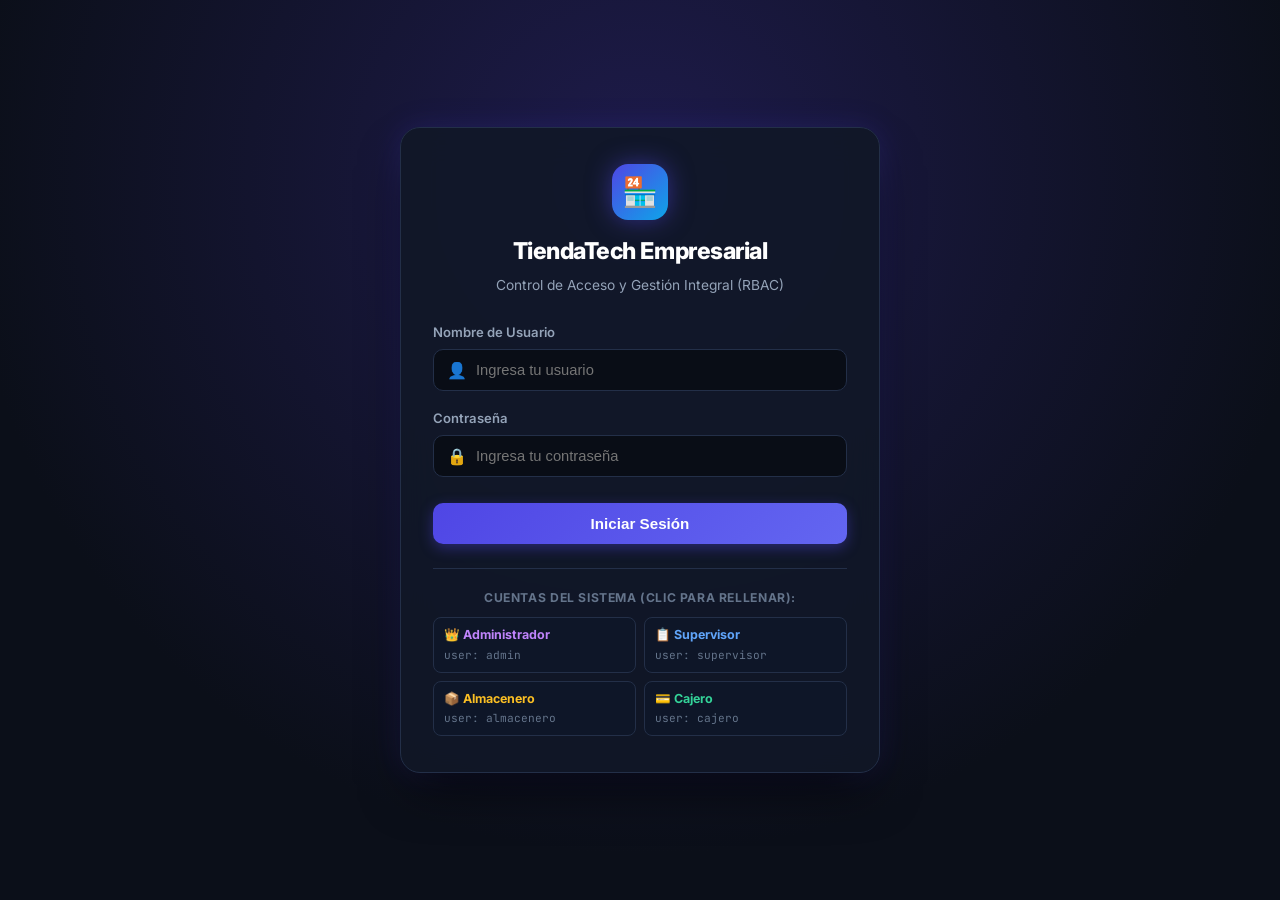
==== backend/src/main/resources/static/index.html @ 0e6b814b "feat: Sistema Empresarial de Gestion de Inventario, Ventas y Compras con RBAC, Spring Boot 3, JPA En" ====
<!DOCTYPE html>
<html lang="es">
<head>
  <meta charset="UTF-8">
  <meta name="viewport" content="width=device-width, initial-scale=1.0">
  <title>Sistema Empresarial de Inventario, Ventas y Compras</title>
  <link rel="preconnect" href="https://fonts.googleapis.com">
  <link rel="preconnect" href="https://fonts.gstatic.com" crossorigin>
  <link href="https://fonts.googleapis.com/css2?family=Inter:wght@300;400;500;600;700;800&family=JetBrains+Mono:wght@400;600;700&display=swap" rel="stylesheet">
  <style>
    :root {
      --primary: #4f46e5;
      --primary-hover: #4338ca;
      --primary-glow: rgba(79, 70, 229, 0.4);
      --secondary: #0ea5e9;
      --bg: #0b0f19;
      --surface: #111827;
      --surface-card: #151d30;
      --surface-light: #1f293d;
      --border: #232f48;
      --border-focus: #6366f1;
      --text: #f9fafb;
      --text-muted: #94a3b8;
      --text-dim: #64748b;
      --danger: #ef4444;
      --danger-bg: rgba(239, 68, 68, 0.15);
      --danger-border: rgba(239, 68, 68, 0.4);
      --success: #10b981;
      --success-bg: rgba(16, 185, 129, 0.15);
      --success-border: rgba(16, 185, 129, 0.4);
      --warning: #f59e0b;
      --warning-bg: rgba(245, 158, 11, 0.15);
      --warning-border: rgba(245, 158, 11, 0.4);
      --info: #3b82f6;
      --info-bg: rgba(59, 130, 246, 0.15);
      --role-admin: #a855f7;
      --role-supervisor: #3b82f6;
      --role-almacenero: #f59e0b;
      --role-cajero: #10b981;
    }

    * { box-sizing: border-box; margin: 0; padding: 0; }

    body {
      font-family: 'Inter', system-ui, -apple-system, sans-serif;
      background-color: var(--bg);
      color: var(--text);
      line-height: 1.5;
      min-height: 100vh;
      display: flex;
      flex-direction: column;
    }

    /* ============================================================== */
    /* PANTALLA 1: LOGIN DEDICADO                                     */
    /* ============================================================== */
    #pantalla-login {
      min-height: 100vh;
      display: flex;
      align-items: center;
      justify-content: center;
      padding: 24px;
      background: radial-gradient(circle at 50% 20%, #1e1b4b 0%, #0b0f19 70%);
      position: relative;
      overflow: hidden;
    }

    .login-container {
      width: 100%;
      max-width: 480px;
      background: rgba(17, 24, 39, 0.9);
      backdrop-filter: blur(16px);
      border: 1px solid var(--border);
      border-radius: 20px;
      padding: 36px 32px;
      box-shadow: 0 25px 50px -12px rgba(0, 0, 0, 0.7), 0 0 30px rgba(79, 70, 229, 0.2);
      animation: loginFadeIn 0.3s ease-out;
      z-index: 10;
    }

    @keyframes loginFadeIn {
      from { opacity: 0; transform: translateY(15px); }
      to { opacity: 1; transform: translateY(0); }
    }

    .login-brand {
      text-align: center;
      margin-bottom: 28px;
    }

    .login-logo-icon {
      width: 56px;
      height: 56px;
      margin: 0 auto 14px;
      background: linear-gradient(135deg, #4f46e5, #0ea5e9);
      border-radius: 16px;
      display: flex;
      align-items: center;
      justify-content: center;
      font-size: 1.8rem;
      box-shadow: 0 0 24px rgba(79, 70, 229, 0.5);
    }

    .login-title {
      font-size: 1.45rem;
      font-weight: 800;
      color: #fff;
      letter-spacing: -0.02em;
    }

    .login-subtitle {
      font-size: 0.86rem;
      color: var(--text-muted);
      margin-top: 6px;
    }

    .login-input-group {
      margin-bottom: 18px;
    }

    .login-input-group label {
      display: block;
      font-size: 0.82rem;
      font-weight: 600;
      color: var(--text-muted);
      margin-bottom: 6px;
    }

    .login-input-wrap {
      position: relative;
      display: flex;
      align-items: center;
    }

    .login-input-icon {
      position: absolute;
      left: 14px;
      font-size: 1rem;
      color: var(--text-dim);
    }

    .login-input {
      width: 100%;
      background: #090d16;
      border: 1px solid var(--border);
      border-radius: 10px;
      padding: 12px 14px 12px 42px;
      color: #fff;
      font-size: 0.92rem;
      outline: none;
      transition: all 0.2s;
    }

    .login-input:focus {
      border-color: var(--border-focus);
      box-shadow: 0 0 12px rgba(99, 102, 241, 0.3);
    }

    .btn-login-submit {
      width: 100%;
      background: linear-gradient(135deg, #4f46e5, #6366f1);
      color: #fff;
      border: none;
      padding: 12px;
      border-radius: 10px;
      font-size: 0.95rem;
      font-weight: 700;
      cursor: pointer;
      margin-top: 8px;
      transition: all 0.2s;
      box-shadow: 0 4px 14px rgba(79, 70, 229, 0.4);
    }

    .btn-login-submit:hover {
      background: linear-gradient(135deg, #4338ca, #4f46e5);
      transform: translateY(-1px);
      box-shadow: 0 6px 20px rgba(79, 70, 229, 0.5);
    }

    /* Quick Credential Filler Chips */
    .quick-creds-card {
      margin-top: 24px;
      padding-top: 20px;
      border-top: 1px solid var(--border);
    }

    .quick-creds-title {
      font-size: 0.76rem;
      font-weight: 700;
      color: var(--text-dim);
      text-transform: uppercase;
      letter-spacing: 0.05em;
      margin-bottom: 10px;
      text-align: center;
    }

    .quick-chips-grid {
      display: grid;
      grid-template-columns: 1fr 1fr;
      gap: 8px;
    }

    .cred-chip {
      background: rgba(15, 23, 42, 0.7);
      border: 1px solid var(--border);
      border-radius: 8px;
      padding: 8px 10px;
      cursor: pointer;
      transition: all 0.15s;
      text-align: left;
    }

    .cred-chip:hover {
      background: var(--surface-light);
      border-color: var(--border-focus);
      transform: translateY(-1px);
    }

    .cred-chip-role {
      font-size: 0.78rem;
      font-weight: 700;
      display: flex;
      align-items: center;
      gap: 6px;
    }

    .cred-chip-user {
      font-size: 0.7rem;
      color: var(--text-dim);
      margin-top: 2px;
      font-family: 'JetBrains Mono', monospace;
    }

    .login-error-alert {
      background: var(--danger-bg);
      border: 1px solid var(--danger-border);
      color: #fca5a5;
      padding: 10px 14px;
      border-radius: 8px;
      font-size: 0.85rem;
      margin-bottom: 16px;
      display: none;
      align-items: center;
      gap: 8px;
    }

    /* ============================================================== */
    /* PANTALLA 2: DASHBOARD DEL SISTEMA (AUTENTICADO)                */
    /* ============================================================== */
    #pantalla-app {
      display: none;
      flex-direction: column;
      min-height: 100vh;
    }

    /* Navbar Principal */
    .navbar {
      background: rgba(17, 24, 39, 0.9);
      backdrop-filter: blur(12px);
      border-bottom: 1px solid var(--border);
      padding: 0 28px;
      height: 64px;
      display: flex;
      justify-content: space-between;
      align-items: center;
      position: sticky;
      top: 0;
      z-index: 40;
    }

    .brand {
      display: flex;
      align-items: center;
      gap: 12px;
      font-size: 1.15rem;
      font-weight: 800;
      color: #fff;
    }

    .brand-logo {
      width: 36px;
      height: 36px;
      background: linear-gradient(135deg, #4f46e5, #0ea5e9);
      border-radius: 10px;
      display: flex;
      align-items: center;
      justify-content: center;
      font-size: 1.2rem;
      box-shadow: 0 0 16px var(--primary-glow);
    }

    .nav-tabs {
      display: flex;
      gap: 6px;
    }

    .tab-btn {
      background: transparent;
      border: 1px solid transparent;
      color: var(--text-muted);
      padding: 8px 16px;
      border-radius: 8px;
      font-size: 0.88rem;
      font-weight: 600;
      cursor: pointer;
      transition: all 0.2s ease;
      display: flex;
      align-items: center;
      gap: 8px;
    }

    .tab-btn:hover {
      color: var(--text);
      background: var(--surface-light);
    }

    .tab-btn.active {
      color: #fff;
      background: var(--primary);
      border-color: #6366f1;
      box-shadow: 0 0 16px var(--primary-glow);
    }

    /* Perfil de Usuario en Navbar */
    .nav-user-section {
      display: flex;
      align-items: center;
      gap: 16px;
    }

    .user-profile-pill {
      display: flex;
      align-items: center;
      gap: 10px;
      background: var(--surface);
      border: 1px solid var(--border);
      padding: 5px 12px;
      border-radius: 10px;
    }

    .user-avatar-circle {
      width: 30px;
      height: 30px;
      border-radius: 50%;
      background: linear-gradient(135deg, #6366f1, #a855f7);
      color: #fff;
      font-weight: 700;
      font-size: 0.8rem;
      display: flex;
      align-items: center;
      justify-content: center;
    }

    .user-profile-info {
      display: flex;
      flex-direction: column;
    }

    .user-profile-name {
      font-size: 0.82rem;
      font-weight: 700;
      color: #f8fafc;
    }

    .role-badge {
      font-size: 0.68rem;
      font-weight: 800;
      padding: 1px 7px;
      border-radius: 9999px;
      text-transform: uppercase;
      letter-spacing: 0.04em;
      display: inline-block;
      width: fit-content;
    }

    .role-badge.admin { background: rgba(168, 85, 247, 0.2); color: #c084fc; border: 1px solid rgba(168, 85, 247, 0.4); }
    .role-badge.supervisor { background: rgba(59, 130, 246, 0.2); color: #60a5fa; border: 1px solid rgba(59, 130, 246, 0.4); }
    .role-badge.almacenero { background: rgba(245, 158, 11, 0.2); color: #fbbf24; border: 1px solid rgba(245, 158, 11, 0.4); }
    .role-badge.cajero { background: rgba(16, 185, 129, 0.2); color: #34d399; border: 1px solid rgba(16, 185, 129, 0.4); }

    .btn-logout {
      background: rgba(239, 68, 68, 0.1);
      border: 1px solid rgba(239, 68, 68, 0.3);
      color: #f87171;
      padding: 6px 14px;
      border-radius: 8px;
      font-size: 0.82rem;
      font-weight: 600;
      cursor: pointer;
      transition: all 0.2s;
      display: flex;
      align-items: center;
      gap: 6px;
    }

    .btn-logout:hover {
      background: var(--danger);
      color: #fff;
    }

    /* Contenedor Principal */
    .container {
      max-width: 1400px;
      width: 100%;
      margin: 0 auto;
      padding: 24px;
      flex: 1;
    }

    /* Role Welcome Banner */
    .role-banner {
      background: linear-gradient(90deg, #131b2e 0%, #171f38 100%);
      border: 1px solid var(--border);
      border-radius: 12px;
      padding: 12px 20px;
      margin-bottom: 24px;
      display: flex;
      justify-content: space-between;
      align-items: center;
      gap: 16px;
      font-size: 0.88rem;
    }

    /* KPI Cards */
    .kpi-grid {
      display: grid;
      grid-template-columns: repeat(auto-fit, minmax(240px, 1fr));
      gap: 20px;
      margin-bottom: 24px;
    }

    .kpi-card {
      background: var(--surface-card);
      border: 1px solid var(--border);
      border-radius: 14px;
      padding: 20px 24px;
      position: relative;
      overflow: hidden;
      transition: transform 0.2s, box-shadow 0.2s;
    }
    .kpi-card:hover {
      transform: translateY(-2px);
      box-shadow: 0 8px 24px rgba(0, 0, 0, 0.3);
    }

    .kpi-card::before {
      content: '';
      position: absolute;
      top: 0;
      left: 0;
      width: 4px;
      height: 100%;
      background: var(--primary);
    }
    .kpi-card.danger::before { background: var(--danger); }
    .kpi-card.success::before { background: var(--success); }
    .kpi-card.info::before { background: var(--secondary); }

    .kpi-title {
      font-size: 0.8rem;
      color: var(--text-muted);
      font-weight: 600;
      text-transform: uppercase;
      letter-spacing: 0.05em;
    }

    .kpi-value {
      font-size: 2rem;
      font-weight: 800;
      margin-top: 6px;
      color: var(--text);
    }

    /* Headers & Actions */
    .section-header {
      display: flex;
      justify-content: space-between;
      align-items: center;
      margin-bottom: 18px;
      flex-wrap: wrap;
      gap: 16px;
    }

    .section-title {
      font-size: 1.45rem;
      font-weight: 800;
      letter-spacing: -0.02em;
    }

    .section-desc {
      font-size: 0.88rem;
      color: var(--text-muted);
    }

    .action-group {
      display: flex;
      gap: 12px;
      align-items: center;
    }

    .btn {
      display: inline-flex;
      align-items: center;
      gap: 8px;
      padding: 9px 18px;
      border-radius: 10px;
      font-weight: 600;
      font-size: 0.88rem;
      border: none;
      cursor: pointer;
      transition: all 0.2s ease;
      text-decoration: none;
    }

    .btn-primary { background: var(--primary); color: #fff; }
    .btn-primary:hover { background: var(--primary-hover); transform: translateY(-1px); }
    .btn-secondary { background: var(--secondary); color: #fff; }
    .btn-secondary:hover { background: #0284c7; transform: translateY(-1px); }
    .btn-danger { background: var(--danger); color: #fff; }
    .btn-danger:hover { background: #dc2626; }
    .btn-outline {
      background: transparent;
      border: 1px solid var(--border);
      color: var(--text);
    }
    .btn-outline:hover { background: var(--surface-light); }

    /* Filter Bar */
    .filter-bar {
      background: var(--surface-card);
      border: 1px solid var(--border);
      border-radius: 12px;
      padding: 12px 18px;
      display: flex;
      justify-content: space-between;
      align-items: center;
      margin-bottom: 20px;
      gap: 16px;
      flex-wrap: wrap;
    }

    .search-box {
      display: flex;
      align-items: center;
      gap: 10px;
      flex: 1;
      max-width: 480px;
    }

    .search-input {
      width: 100%;
      background: var(--bg);
      border: 1px solid var(--border);
      color: var(--text);
      padding: 9px 16px;
      border-radius: 8px;
      font-size: 0.9rem;
      outline: none;
      transition: border-color 0.2s;
    }
    .search-input:focus { border-color: var(--border-focus); }

    /* Tables */
    .table-card {
      background: var(--surface-card);
      border: 1px solid var(--border);
      border-radius: 14px;
      overflow-x: auto;
      box-shadow: 0 4px 20px rgba(0, 0, 0, 0.25);
    }

    .data-table {
      width: 100%;
      border-collapse: collapse;
      text-align: left;
      font-size: 0.9rem;
    }

    .data-table th {
      background: rgba(15, 23, 42, 0.7);
      color: var(--text-muted);
      font-weight: 600;
      padding: 14px 18px;
      border-bottom: 1px solid var(--border);
      text-transform: uppercase;
      font-size: 0.75rem;
      letter-spacing: 0.05em;
    }

    .data-table td {
      padding: 14px 18px;
      border-bottom: 1px solid var(--border);
      color: var(--text);
    }

    .data-table tr:last-child td { border-bottom: none; }
    .data-table tr.critical-row { background: rgba(239, 68, 68, 0.08); }

    .font-mono {
      font-family: 'JetBrains Mono', monospace;
      color: #93c5fd;
      font-size: 0.85rem;
    }

    .badge {
      display: inline-flex;
      align-items: center;
      gap: 6px;
      padding: 3px 10px;
      border-radius: 9999px;
      font-size: 0.75rem;
      font-weight: 700;
    }

    .badge-success { background: var(--success-bg); color: #34d399; border: 1px solid var(--success-border); }
    .badge-danger { background: var(--danger-bg); color: #f87171; border: 1px solid var(--danger-border); }
    .badge-warning { background: var(--warning-bg); color: #fbbf24; border: 1px solid var(--warning-border); }
    .badge-info { background: var(--info-bg); color: #60a5fa; border: 1px solid rgba(59, 130, 246, 0.4); }

    .text-center { text-align: center; }
    .text-right { text-align: right; }
    .font-bold { font-weight: 700; }
    .text-danger { color: #f87171; }
    .text-success { color: #34d399; }

    /* Layout Grids */
    .grid-2cols {
      display: grid;
      grid-template-columns: 460px 1fr;
      gap: 24px;
    }

    @media (max-width: 1024px) {
      .grid-2cols { grid-template-columns: 1fr; }
    }

    .form-card {
      background: var(--surface-card);
      border: 1px solid var(--border);
      border-radius: 14px;
      padding: 24px;
    }

    .form-group { margin-bottom: 16px; }

    .form-group label {
      display: block;
      font-size: 0.82rem;
      font-weight: 600;
      color: var(--text-muted);
      margin-bottom: 6px;
    }

    .form-control {
      width: 100%;
      background: var(--bg);
      border: 1px solid var(--border);
      color: var(--text);
      padding: 10px 14px;
      border-radius: 8px;
      font-size: 0.9rem;
      font-family: inherit;
      outline: none;
      transition: border-color 0.2s;
    }
    .form-control:focus { border-color: var(--border-focus); }

    .stock-preview {
      background: rgba(15, 23, 42, 0.6);
      border: 1px dashed var(--border);
      border-radius: 10px;
      padding: 12px 16px;
      margin-bottom: 16px;
    }

    .stock-preview-row {
      display: flex;
      justify-content: space-between;
      font-size: 0.85rem;
      margin-bottom: 4px;
    }
    .stock-preview-row:last-child { margin-bottom: 0; }

    /* POS Cart */
    .cart-box {
      background: var(--bg);
      border: 1px solid var(--border);
      border-radius: 10px;
      padding: 14px;
      margin-bottom: 16px;
    }

    .cart-summary {
      background: rgba(15, 23, 42, 0.8);
      border-radius: 8px;
      padding: 14px;
      margin-top: 12px;
      border: 1px solid var(--border);
    }

    .summary-line {
      display: flex;
      justify-content: space-between;
      font-size: 0.88rem;
      margin-bottom: 6px;
      color: var(--text-muted);
    }
    .summary-total {
      font-size: 1.15rem;
      font-weight: 800;
      color: #38bdf8;
      border-top: 1px solid var(--border);
      padding-top: 8px;
      margin-top: 8px;
      margin-bottom: 0;
    }

    /* Modals */
    .modal-backdrop {
      position: fixed;
      top: 0; left: 0; width: 100%; height: 100%;
      background: rgba(0, 0, 0, 0.75);
      backdrop-filter: blur(4px);
      display: none;
      align-items: center;
      justify-content: center;
      z-index: 100;
      padding: 16px;
    }

    .modal-card {
      background: var(--surface);
      border: 1px solid var(--border);
      border-radius: 16px;
      width: 100%;
      max-width: 600px;
      padding: 28px;
      box-shadow: 0 20px 40px rgba(0, 0, 0, 0.5);
      animation: modalFadeIn 0.2s ease-out;
      max-height: 90vh;
      overflow-y: auto;
    }

    @keyframes modalFadeIn {
      from { transform: scale(0.95); opacity: 0; }
      to { transform: scale(1); opacity: 1; }
    }

    .modal-header {
      display: flex;
      justify-content: space-between;
      align-items: center;
      margin-bottom: 20px;
      border-bottom: 1px solid var(--border);
      padding-bottom: 12px;
    }

    .modal-grid {
      display: grid;
      grid-template-columns: 1fr 1fr;
      gap: 16px;
    }

    /* Toast */
    .toast {
      position: fixed;
      bottom: 24px;
      right: 24px;
      background: var(--surface);
      border: 1px solid var(--border);
      padding: 14px 20px;
      border-radius: 12px;
      box-shadow: 0 10px 30px rgba(0, 0, 0, 0.4);
      display: none;
      align-items: center;
      gap: 12px;
      z-index: 200;
      font-size: 0.9rem;
      max-width: 440px;
      animation: toastSlideUp 0.25s ease-out;
    }
    @keyframes toastSlideUp {
      from { transform: translateY(20px); opacity: 0; }
      to { transform: translateY(0); opacity: 1; }
    }
    .toast.success { border-color: var(--success); background: #062b1e; }
    .toast.error { border-color: var(--danger); background: #351010; }
    .toast.warning { border-color: var(--warning); background: #352309; }

    /* Permisos Tags */
    .perm-badge {
      display: inline-block;
      font-family: 'JetBrains Mono', monospace;
      font-size: 0.72rem;
      padding: 2px 6px;
      border-radius: 4px;
      background: rgba(99, 102, 241, 0.15);
      color: #a5b4fc;
      border: 1px solid rgba(99, 102, 241, 0.3);
    }
    .matrix-check { font-size: 1.1rem; }
  </style>
</head>
<body>

  <!-- ============================================================== -->
  <!-- 1. PANTALLA DE LOGEO (LOGIN SCREEN DEDICADA)                   -->
  <!-- ============================================================== -->
  <div id="pantalla-login">
    <div class="login-container">
      <div class="login-brand">
        <div class="login-logo-icon">🏪</div>
        <h1 class="login-title">TiendaTech Empresarial</h1>
        <p class="login-subtitle">Control de Acceso y Gestión Integral (RBAC)</p>
      </div>

      <!-- Error Alert -->
      <div id="login-error-alert" class="login-error-alert">
        <span>⚠️</span>
        <span id="login-error-msg">Credenciales incorrectas.</span>
      </div>

      <form onsubmit="handleLoginSubmit(event)">
        <div class="login-input-group">
          <label>Nombre de Usuario</label>
          <div class="login-input-wrap">
            <span class="login-input-icon">👤</span>
            <input type="text" id="login-username" class="login-input" placeholder="Ingresa tu usuario" required autocomplete="username">
          </div>
        </div>

        <div class="login-input-group">
          <label>Contraseña</label>
          <div class="login-input-wrap">
            <span class="login-input-icon">🔒</span>
            <input type="password" id="login-password" class="login-input" placeholder="Ingresa tu contraseña" required autocomplete="current-password">
          </div>
        </div>

        <button type="submit" id="btn-login-submit" class="btn-login-submit">
          Iniciar Sesión
        </button>
      </form>

      <!-- Quick Credential Auto-Fill Chips (Para evaluación ágil del docente) -->
      <div class="quick-creds-card">
        <div class="quick-creds-title">Cuentas del Sistema (Clic para rellenar):</div>
        <div class="quick-chips-grid">
          <div class="cred-chip" onclick="rellenarCredenciales('admin', 'Admin123*')">
            <div class="cred-chip-role" style="color: #c084fc;">👑 Administrador</div>
            <div class="cred-chip-user">user: admin</div>
          </div>
          <div class="cred-chip" onclick="rellenarCredenciales('supervisor', 'Admin123*')">
            <div class="cred-chip-role" style="color: #60a5fa;">📋 Supervisor</div>
            <div class="cred-chip-user">user: supervisor</div>
          </div>
          <div class="cred-chip" onclick="rellenarCredenciales('almacenero', 'Admin123*')">
            <div class="cred-chip-role" style="color: #fbbf24;">📦 Almacenero</div>
            <div class="cred-chip-user">user: almacenero</div>
          </div>
          <div class="cred-chip" onclick="rellenarCredenciales('cajero', 'Admin123*')">
            <div class="cred-chip-role" style="color: #34d399;">💳 Cajero</div>
            <div class="cred-chip-user">user: cajero</div>
          </div>
        </div>
      </div>
    </div>
  </div>

  <!-- ============================================================== -->
  <!-- 2. PANTALLA PRINCIPAL DEL SISTEMA (DASHBOARD AUTENTICADO)      -->
  <!-- ============================================================== -->
  <div id="pantalla-app">
    <!-- Navbar -->
    <nav class="navbar">
      <div class="brand">
        <div class="brand-logo">🏪</div>
        <span>TiendaTech</span>
      </div>

      <!-- Navigation Tabs (Filtrados dinámicamente según el Rol) -->
      <div class="nav-tabs" id="nav-tabs-container">
        <button class="tab-btn active" id="tab-catalogo" onclick="cambiarTab('catalogo')">
          📦 Catálogo & Stock
        </button>
        <button class="tab-btn" id="tab-kardex" onclick="cambiarTab('kardex')">
          🔄 Kardex & Movimientos
        </button>
        <button class="tab-btn" id="tab-ventas" onclick="cambiarTab('ventas')">
          💰 Ventas & Facturación
        </button>
        <button class="tab-btn" id="tab-reportes" onclick="cambiarTab('reportes')">
          📊 JasperReports PDF
        </button>
        <button class="tab-btn" id="tab-rbac" onclick="cambiarTab('rbac')">
          🛡️ Matriz RBAC
        </button>
      </div>

      <!-- Perfil de Usuario & Cerrar Sesión -->
      <div class="nav-user-section">
        <div class="user-profile-pill">
          <div class="user-avatar-circle" id="user-avatar">AD</div>
          <div class="user-profile-info">
            <span class="user-profile-name" id="user-nombre">Administrador Principal</span>
            <span class="role-badge admin" id="user-role-badge">ADMINISTRADOR</span>
          </div>
        </div>
        <button class="btn-logout" onclick="cerrarSesion()">
          🚪 Salir
        </button>
      </div>
    </nav>

    <!-- Workspace Container -->
    <main class="container">
      <!-- Role Context Banner -->
      <div class="role-banner" id="role-context-banner">
        <div>
          <strong id="banner-role-title">👑 Rol Activo: ADMINISTRADOR</strong> — <span id="banner-role-desc">Acceso total e irrestricto al sistema.</span>
        </div>
        <div style="font-size: 0.8rem; color: #a5b4fc;" id="banner-perms-count">
          18 Privilegios Granulares Activos
        </div>
      </div>

      <!-- ============================================================ -->
      <!-- TAB 1: CATÁLOGO Y STOCK DE PRODUCTOS                         -->
      <!-- ============================================================ -->
      <section id="vista-catalogo">
        <div class="kpi-grid">
          <div class="kpi-card">
            <div class="kpi-title">Total Artículos</div>
            <div class="kpi-value" id="kpi-total-productos">-</div>
          </div>
          <div class="kpi-card danger">
            <div class="kpi-title">Stock Crítico (Alerta)</div>
            <div class="kpi-value text-danger" id="kpi-stock-critico">-</div>
          </div>
          <div class="kpi-card success">
            <div class="kpi-title">Stock Óptimo</div>
            <div class="kpi-value text-success" id="kpi-stock-optimo">-</div>
          </div>
          <div class="kpi-card info">
            <div class="kpi-title">Valorización Estimada</div>
            <div class="kpi-value" id="kpi-valorizado">-</div>
          </div>
        </div>

        <div class="section-header">
          <div>
            <h2 class="section-title">Catálogo Maestro de Productos</h2>
            <p class="section-desc">Monitoreo de existencias en tiempo real, umbrales mínimos y precios comerciales.</p>
          </div>
          <div class="action-group">
            <button class="btn btn-outline" onclick="cargarProductos()">
              🔄 Actualizar
            </button>
            <!-- Visible ONLY for Admin / PRODUCTO_CREAR -->
            <button class="btn btn-primary" id="btn-crear-producto" onclick="abrirModalCrear()">
              + Nuevo Producto
            </button>
          </div>
        </div>

        <div class="filter-bar">
          <div class="search-box">
            <span style="font-size: 1.1rem; color: var(--text-dim);">🔍</span>
            <input type="text" id="filtro-busqueda" class="search-input" placeholder="Buscar por SKU, Nombre o Descripción..." onkeyup="if(event.key==='Enter') cargarProductos()">
          </div>
          <div style="font-size: 0.85rem; color: var(--text-muted);">
            Semáforo: <span class="badge badge-success">🟢 ÓPTIMO</span> > Stock Mínimo | <span class="badge badge-danger">🔴 CRÍTICO</span> &le; Stock Mínimo
          </div>
        </div>

        <div class="table-card">
          <table class="data-table">
            <thead>
              <tr>
                <th>Código SKU</th>
                <th>Artículo / Descripción</th>
                <th>Categoría</th>
                <th>Precio Venta</th>
                <th class="text-center">Stock Actual</th>
                <th class="text-center">Stock Mínimo</th>
                <th class="text-center">Estado Semáforo</th>
                <!-- Action Header: Hidden if user cannot delete products -->
                <th class="text-center col-acciones-producto" id="th-acciones-producto">Acciones</th>
              </tr>
            </thead>
            <tbody id="tabla-productos-body">
              <tr><td colspan="8" class="text-center" style="padding: 28px;">Cargando catálogo seguro...</td></tr>
            </tbody>
          </table>
        </div>
      </section>

      <!-- ============================================================ -->
      <!-- TAB 2: KARDEX Y MOVIMIENTOS                                  -->
      <!-- ============================================================ -->
      <section id="vista-kardex" style="display: none;">
        <div class="section-header">
          <div>
            <h2 class="section-title">Kardex Físico y Movimientos de Almacén</h2>
            <p class="section-desc">Operaciones de inventario bajo control de concurrencia pesimista (Pessimistic Locking).</p>
          </div>
          <button class="btn btn-outline" onclick="cargarHistorialKardex()">
            🔄 Refrescar Movimientos
          </button>
        </div>

        <div class="grid-2cols">
          <div class="form-card">
            <h3 style="font-size: 1.15rem; margin-bottom: 16px; border-bottom: 1px solid var(--border); padding-bottom: 10px;">
              📝 Registrar Operación de Almacén
            </h3>

            <div class="form-group">
              <label>Almacén de Operación *</label>
              <select id="mov-almacen-origen" class="form-control" onchange="actualizarPreviewStock()">
                <option value="1">1 - Almacén Central Principal (Callao)</option>
                <option value="2">2 - Sucursal Sur (San Isidro)</option>
              </select>
            </div>

            <div class="form-group">
              <label>Tipo de Operación *</label>
              <select id="mov-tipo" class="form-control" onchange="onTipoMovimientoChange()">
                <option value="ENTRADA_COMPRA">📥 ENTRADA POR COMPRA (Ingreso)</option>
                <option value="SALIDA_VENTA">📤 SALIDA POR DESPACHO (Egreso)</option>
                <!-- Ajustes y Traslado: Visibles ONLY para Supervisor y Admin -->
                <option value="AJUSTE_POSITIVO" class="opt-ajuste">⚖️ AJUSTE POSITIVO (Regularización +)</option>
                <option value="AJUSTE_NEGATIVO" class="opt-ajuste">⚠️ AJUSTE NEGATIVO (Merma / Daño -)</option>
                <option value="TRASLADO_ORIGEN" class="opt-traslado">🚚 TRASLADO ENTRE ALMACENES</option>
              </select>
            </div>

            <div class="form-group" id="grupo-almacen-destino" style="display: none;">
              <label>Almacén Destino (Transferencia) *</label>
              <select id="mov-almacen-destino" class="form-control">
                <option value="2">2 - Sucursal Sur (San Isidro)</option>
                <option value="1">1 - Almacén Central Principal</option>
              </select>
            </div>

            <div class="form-group">
              <label>Producto a Operar *</label>
              <select id="mov-producto" class="form-control" onchange="actualizarPreviewStock()"></select>
            </div>

            <div class="stock-preview">
              <div class="stock-preview-row">
                <span style="color: var(--text-muted);">Stock Total en Catálogo:</span>
                <span id="preview-stock-actual" class="font-bold font-mono">0 unidades</span>
              </div>
              <div class="stock-preview-row">
                <span style="color: var(--text-muted);">Stock Mínimo de Alerta:</span>
                <span id="preview-stock-minimo" class="font-mono text-danger">0 unidades</span>
              </div>
            </div>

            <div class="form-group">
              <label>Cantidad de Unidades *</label>
              <input type="number" id="mov-cantidad" class="form-control" min="1" value="1" oninput="validarStockDespacho()">
            </div>

            <div id="alerta-stock-insuficiente" class="badge-danger" style="display: none; padding: 10px; border-radius: 8px; margin-bottom: 16px; font-size: 0.85rem;"></div>

            <div class="form-group">
              <label>Justificación / Motivo *</label>
              <input type="text" id="mov-motivo" class="form-control" placeholder="Ej: Recepción OC-2026-001 o Despacho operativo">
            </div>

            <button id="btn-procesar-movimiento" class="btn btn-primary" style="width: 100%; justify-content: center;" onclick="procesarMovimiento()">
              ⚡ Ejecutar Operación Transaccional
            </button>
          </div>

          <div class="table-card">
            <div style="padding: 16px 20px; border-bottom: 1px solid var(--border); font-weight: 700; font-size: 0.95rem;">
              📜 Historial de Movimientos Registrados en Kardex
            </div>
            <table class="data-table">
              <thead>
                <tr>
                  <th>Fecha</th>
                  <th>Tipo</th>
                  <th>Producto</th>
                  <th class="text-center">Cantidad</th>
                  <th>Motivo</th>
                </tr>
              </thead>
              <tbody id="tabla-kardex-body">
                <tr><td colspan="5" class="text-center" style="padding: 24px;">Cargando historial de movimientos...</td></tr>
              </tbody>
            </table>
          </div>
        </div>
      </section>

      <!-- ============================================================ -->
      <!-- TAB 3: VENTAS Y FACTURACIÓN (POS)                            -->
      <!-- ============================================================ -->
      <section id="vista-ventas" style="display: none;">
        <div class="section-header">
          <div>
            <h2 class="section-title">Punto de Venta & Emisión de Comprobantes</h2>
            <p class="section-desc">Facturación electrónica: Boletas y Facturas con descuento atómico de existencias.</p>
          </div>
          <button class="btn btn-outline" onclick="cargarHistorialVentas()">
            🔄 Refrescar Comprobantes
          </button>
        </div>

        <div class="grid-2cols">
          <div class="form-card">
            <h3 style="font-size: 1.15rem; margin-bottom: 16px; border-bottom: 1px solid var(--border); padding-bottom: 10px;">
              🛒 Emitir Comprobante de Pago
            </h3>

            <div class="modal-grid" style="margin-bottom: 14px;">
              <div class="form-group">
                <label>Tipo Comprobante *</label>
                <select id="venta-tipo" class="form-control">
                  <option value="BOLETA">BOLETA ELECTRÓNICA</option>
                  <option value="FACTURA">FACTURA ELECTRÓNICA</option>
                  <option value="NOTA_VENTA">NOTA DE VENTA</option>
                </select>
              </div>
              <div class="form-group">
                <label>Método de Pago *</label>
                <select id="venta-metodo" class="form-control">
                  <option value="EFECTIVO">💵 Efectivo</option>
                  <option value="TARJETA">💳 Tarjeta Débito/Crédito</option>
                  <option value="TRANSFERENCIA">🏦 Transferencia Bancaria</option>
                  <option value="YAPE_PLIN">📱 Yape / Plin</option>
                </select>
              </div>
            </div>

            <div class="modal-grid" style="margin-bottom: 14px;">
              <div class="form-group">
                <label>Cliente Receptor *</label>
                <select id="venta-cliente" class="form-control">
                  <option value="1">1 - Roberto Gómez Bolaños (DNI: 45896321)</option>
                  <option value="2">2 - Soluciones Digitales E.I.R.L. (RUC: 20456789123)</option>
                </select>
              </div>
              <div class="form-group">
                <label>Almacén de Despacho *</label>
                <select id="venta-almacen" class="form-control">
                  <option value="1">1 - Almacén Central Principal</option>
                  <option value="2">2 - Sucursal Sur</option>
                </select>
              </div>
            </div>

            <div style="background: rgba(15, 23, 42, 0.6); padding: 14px; border-radius: 10px; border: 1px solid var(--border); margin-bottom: 16px;">
              <div style="font-size: 0.85rem; font-weight: 700; color: #93c5fd; margin-bottom: 8px;">Añadir Artículo al Detalle:</div>
              <div class="form-group">
                <select id="pos-producto" class="form-control"></select>
              </div>
              <div style="display: flex; gap: 10px;">
                <input type="number" id="pos-cantidad" class="form-control" min="1" value="1" style="width: 100px;" placeholder="Cant.">
                <button class="btn btn-secondary" style="flex: 1;" onclick="agregarAlCarrito()">
                  ➕ Agregar a Canasta
                </button>
              </div>
            </div>

            <div class="cart-box">
              <div style="font-size: 0.82rem; font-weight: 700; color: var(--text-muted); margin-bottom: 8px;">Líneas del Comprobante:</div>
              <div id="cart-items-container">
                <div style="color: var(--text-dim); font-size: 0.82rem; text-align: center; padding: 12px;">Sin artículos en canasta.</div>
              </div>

              <div class="cart-summary">
                <div class="summary-line">
                  <span>Subtotal (Gravada):</span>
                  <span id="pos-subtotal" class="font-mono">S/ 0.00</span>
                </div>
                <div class="summary-line">
                  <span>IGV (18%):</span>
                  <span id="pos-igv" class="font-mono">S/ 0.00</span>
                </div>
                <div class="summary-line summary-total">
                  <span>TOTAL A PAGAR:</span>
                  <span id="pos-total">S/ 0.00</span>
                </div>
              </div>
            </div>

            <button id="btn-emitir-venta" class="btn btn-primary" style="width: 100%; justify-content: center; font-size: 1rem;" onclick="emitirComprobanteVenta()">
              💳 Emitir Comprobante & Descontar Stock
            </button>
          </div>

          <div class="table-card">
            <div style="padding: 16px 20px; border-bottom: 1px solid var(--border); font-weight: 700; font-size: 0.95rem;">
              📑 Historial de Comprobantes Emitidos
            </div>
            <table class="data-table">
              <thead>
                <tr>
                  <th>Comprobante</th>
                  <th>Tipo</th>
                  <th>Cliente</th>
                  <th class="text-right">Total</th>
                  <th class="text-center">Estado</th>
                  <th class="text-center col-acciones-venta" id="th-acciones-venta">Acciones</th>
                </tr>
              </thead>
              <tbody id="tabla-ventas-body">
                <tr><td colspan="6" class="text-center" style="padding: 24px;">Cargando listado de ventas...</td></tr>
              </tbody>
            </table>
          </div>
        </div>
      </section>

      <!-- ============================================================ -->
      <!-- TAB 4: REPORTES JASPERREPORTS PDF                            -->
      <!-- ============================================================ -->
      <section id="vista-reportes" style="display: none;">
        <div class="section-header">
          <div>
            <h2 class="section-title">Centro de Reportes JasperReports 6.21.3</h2>
            <p class="section-desc">Generación dinámica y descarga de documentos analíticos en formato estándar PDF.</p>
          </div>
        </div>

        <div style="display: grid; grid-template-columns: repeat(auto-fit, minmax(360px, 1fr)); gap: 24px;">
          <div class="form-card" style="display: flex; flex-direction: column; justify-content: space-between;">
            <div>
              <div style="display: flex; align-items: center; gap: 12px; margin-bottom: 12px;">
                <span style="font-size: 2rem;">📑</span>
                <div>
                  <h3 style="font-size: 1.15rem; font-weight: 700;">Reporte de Stock Crítico y Reposición</h3>
                  <span class="badge badge-danger">JASPER XML COMPILADO</span>
                </div>
              </div>
              <p style="font-size: 0.88rem; color: var(--text-muted); line-height: 1.6; margin-bottom: 20px;">
                Genera una auditoría en PDF de todos los artículos cuyo saldo en almacén se encuentra en o por debajo de su umbral mínimo de seguridad. Incluye cálculo de déficit y membrete oficial de la empresa.
              </p>
              <div style="background: rgba(15, 23, 42, 0.7); border: 1px solid var(--border); border-radius: 8px; padding: 12px; font-size: 0.8rem; margin-bottom: 20px;">
                <div style="color: var(--text-dim);">Privilegio RBAC:</div>
                <code class="perm-badge" style="margin-top: 4px;">REPORTE_DESCARGAR</code>
              </div>
            </div>
            <button class="btn btn-primary" style="justify-content: center;" onclick="descargarReportePdf('/reportes/stock-critico/pdf', 'reporte_stock_critico.pdf')">
              📥 Descargar Reporte Oficial (PDF)
            </button>
          </div>
        </div>
      </section>

      <!-- ============================================================ -->
      <!-- TAB 5: MATRIZ RBAC (EXCLUSIVO ADMINISTRADOR)                 -->
      <!-- ============================================================ -->
      <section id="vista-rbac" style="display: none;">
        <div class="section-header">
          <div>
            <h2 class="section-title">Matriz de Control de Acceso Basado en Roles (RBAC)</h2>
            <p class="section-desc">Mapeo estricto de privilegios granulares en base de datos MySQL (Tabla <code>roles_permisos</code>).</p>
          </div>
        </div>

        <div class="table-card">
          <table class="data-table">
            <thead>
              <tr>
                <th>Privilegio / Permiso Granular</th>
                <th>Descripción Funcional</th>
                <th class="text-center">👑 Administrador</th>
                <th class="text-center">📋 Supervisor</th>
                <th class="text-center">📦 Almacenero</th>
                <th class="text-center">💳 Cajero</th>
              </tr>
            </thead>
            <tbody>
              <tr>
                <td><span class="perm-badge">PRODUCTO_CREAR</span></td>
                <td>Registrar nuevos artículos en el catálogo comercial</td>
                <td class="text-center matrix-check">✅</td>
                <td class="text-center matrix-check">❌</td>
                <td class="text-center matrix-check">❌</td>
                <td class="text-center matrix-check">❌</td>
              </tr>
              <tr>
                <td><span class="perm-badge">PRODUCTO_VER</span></td>
                <td>Consultar el catálogo y existencias de productos</td>
                <td class="text-center matrix-check">✅</td>
                <td class="text-center matrix-check">✅</td>
                <td class="text-center matrix-check">✅</td>
                <td class="text-center matrix-check">✅</td>
              </tr>
              <tr>
                <td><span class="perm-badge">PRODUCTO_EDITAR</span></td>
                <td>Modificar precios, categorías y descripciones</td>
                <td class="text-center matrix-check">✅</td>
                <td class="text-center matrix-check">✅</td>
                <td class="text-center matrix-check">❌</td>
                <td class="text-center matrix-check">❌</td>
              </tr>
              <tr>
                <td><span class="perm-badge">PRODUCTO_ELIMINAR</span></td>
                <td>Dar de baja lógica a un artículo del catálogo</td>
                <td class="text-center matrix-check">✅</td>
                <td class="text-center matrix-check">❌</td>
                <td class="text-center matrix-check">❌</td>
                <td class="text-center matrix-check">❌</td>
              </tr>
              <tr>
                <td><span class="perm-badge">STOCK_VER</span></td>
                <td>Visualizar saldos físicos y semáforos de stock</td>
                <td class="text-center matrix-check">✅</td>
                <td class="text-center matrix-check">✅</td>
                <td class="text-center matrix-check">✅</td>
                <td class="text-center matrix-check">✅</td>
              </tr>
              <tr>
                <td><span class="perm-badge">INVENTARIO_ENTRADA</span></td>
                <td>Ingresar mercadería por órdenes de compra</td>
                <td class="text-center matrix-check">✅</td>
                <td class="text-center matrix-check">✅</td>
                <td class="text-center matrix-check">✅</td>
                <td class="text-center matrix-check">❌</td>
              </tr>
              <tr>
                <td><span class="perm-badge">INVENTARIO_SALIDA</span></td>
                <td>Despachar mercadería de almacén</td>
                <td class="text-center matrix-check">✅</td>
                <td class="text-center matrix-check">✅</td>
                <td class="text-center matrix-check">✅</td>
                <td class="text-center matrix-check">❌</td>
              </tr>
              <tr>
                <td><span class="perm-badge">INVENTARIO_AJUSTAR</span></td>
                <td>Regularizar sobrantes o mermas en auditoría física</td>
                <td class="text-center matrix-check">✅</td>
                <td class="text-center matrix-check">✅</td>
                <td class="text-center matrix-check">❌</td>
                <td class="text-center matrix-check">❌</td>
              </tr>
              <tr>
                <td><span class="perm-badge">INVENTARIO_TRASLADAR</span></td>
                <td>Efectuar transferencias entre almacenes</td>
                <td class="text-center matrix-check">✅</td>
                <td class="text-center matrix-check">✅</td>
                <td class="text-center matrix-check">❌</td>
                <td class="text-center matrix-check">❌</td>
              </tr>
              <tr>
                <td><span class="perm-badge">VENTA_REGISTRAR</span></td>
                <td>Emitir comprobantes de venta (Boletas/Facturas)</td>
                <td class="text-center matrix-check">✅</td>
                <td class="text-center matrix-check">❌</td>
                <td class="text-center matrix-check">❌</td>
                <td class="text-center matrix-check">✅</td>
              </tr>
              <tr>
                <td><span class="perm-badge">VENTA_VER</span></td>
                <td>Visualizar el historial de comprobantes de venta</td>
                <td class="text-center matrix-check">✅</td>
                <td class="text-center matrix-check">❌</td>
                <td class="text-center matrix-check">❌</td>
                <td class="text-center matrix-check">✅</td>
              </tr>
              <tr>
                <td><span class="perm-badge">VENTA_ANULAR</span></td>
                <td>Anular comprobantes y restituir stock en almacén</td>
                <td class="text-center matrix-check">✅</td>
                <td class="text-center matrix-check">❌</td>
                <td class="text-center matrix-check">❌</td>
                <td class="text-center matrix-check">❌</td>
              </tr>
              <tr>
                <td><span class="perm-badge">REPORTE_DESCARGAR</span></td>
                <td>Generar y exportar reportes oficiales en PDF</td>
                <td class="text-center matrix-check">✅</td>
                <td class="text-center matrix-check">✅</td>
                <td class="text-center matrix-check">❌</td>
                <td class="text-center matrix-check">❌</td>
              </tr>
              <tr>
                <td><span class="perm-badge">USUARIO_ADMIN</span></td>
                <td>Gestión de cuentas, contraseñas y asignación de roles</td>
                <td class="text-center matrix-check">✅</td>
                <td class="text-center matrix-check">❌</td>
                <td class="text-center matrix-check">❌</td>
                <td class="text-center matrix-check">❌</td>
              </tr>
            </tbody>
          </table>
        </div>
      </section>
    </main>
  </div>

  <!-- ============================================================== -->
  <!-- MODAL: CREAR PRODUCTO (ADMIN ONLY)                             -->
  <!-- ============================================================== -->
  <div id="modal-producto" class="modal-backdrop">
    <div class="modal-card">
      <div class="modal-header">
        <h2 id="modal-titulo" style="font-size: 1.25rem;">Registrar Nuevo Producto</h2>
        <button onclick="cerrarModal('modal-producto')" style="background: none; border: none; color: var(--text-muted); font-size: 1.5rem; cursor: pointer;">&times;</button>
      </div>

      <div class="modal-grid">
        <div class="form-group">
          <label>Código SKU *</label>
          <input type="text" id="prod-sku" class="form-control" placeholder="Ej: SKU-GAM-005">
        </div>
        <div class="form-group">
          <label>Nombre Comercial *</label>
          <input type="text" id="prod-nombre" class="form-control" placeholder="Ej: Auriculares HyperX Cloud II">
        </div>
        <div class="form-group">
          <label>Categoría *</label>
          <select id="prod-categoria" class="form-control">
            <option value="1">1 - Laptops y Equipos</option>
            <option value="2">2 - Periféricos y Accesorios</option>
            <option value="3">3 - Almacenamiento y Redes</option>
          </select>
        </div>
        <div class="form-group">
          <label>Marca *</label>
          <select id="prod-marca" class="form-control">
            <option value="1">1 - Lenovo</option>
            <option value="2">2 - Logitech</option>
            <option value="3">3 - Kingston</option>
            <option value="4">4 - Dell</option>
          </select>
        </div>
        <div class="form-group">
          <label>Precio de Costo (PEN)</label>
          <input type="number" id="prod-costo" class="form-control" step="0.01" min="0" value="100.00">
        </div>
        <div class="form-group">
          <label>Precio de Venta (PEN) *</label>
          <input type="number" id="prod-precio" class="form-control" step="0.01" min="0.01" value="150.00">
        </div>
        <div class="form-group">
          <label>Stock Mínimo (Alerta) *</label>
          <input type="number" id="prod-stock-minimo" class="form-control" min="0" value="5">
        </div>
        <div class="form-group">
          <label>Stock Inicial en Almacén Central</label>
          <input type="number" id="prod-stock-inicial" class="form-control" min="0" value="10">
        </div>
      </div>

      <div class="form-group" style="margin-top: 8px;">
        <label>Especificaciones / Descripción</label>
        <textarea id="prod-desc" class="form-control" rows="2" placeholder="Detalles técnicos..."></textarea>
      </div>

      <div style="display: flex; justify-content: flex-end; gap: 12px; margin-top: 20px;">
        <button class="btn btn-outline" onclick="cerrarModal('modal-producto')">Cancelar</button>
        <button class="btn btn-primary" onclick="guardarProducto()">Guardar Producto</button>
      </div>
    </div>
  </div>

  <!-- Toast Notifications -->
  <div id="toast" class="toast">
    <span id="toast-icon" style="font-size: 1.3rem;">ℹ️</span>
    <span id="toast-msg">Mensaje</span>
  </div>

  <!-- ============================================================== -->
  <!-- JAVASCRIPT: LÓGICA DE LOGIN Y VISIBILIDAD RBAC ESTRICTA        -->
  <!-- ============================================================== -->
  <script>
    const API_BASE = '/api';

    let currentUser = {
      token: '',
      username: '',
      nombres: '',
      apellidos: '',
      roles: [],
      permisos: []
    };

    let listaProductos = [];
    let carritoVenta = [];

    // Helper RBAC: Verifica privilegios atómicos o rol Administrador
    function hasAuthority(permiso) {
      if (!currentUser.permisos) return false;
      return currentUser.roles.includes('ROLE_ADMINISTRADOR') || currentUser.permisos.includes(permiso);
    }

    function hasRole(rol) {
      return currentUser.roles && currentUser.roles.includes(rol);
    }

    // Cliente Fetch con Bearer Token
    async function apiFetch(endpoint, options = {}) {
      const headers = {
        'Content-Type': 'application/json',
        ...(currentUser.token ? { 'Authorization': `Bearer ${currentUser.token}` } : {}),
        ...(options.headers || {})
      };

      const response = await fetch(`${API_BASE}${endpoint}`, { ...options, headers });

      if (!response.ok) {
        let errorMsg = `Error HTTP ${response.status}`;
        try {
          const errData = await response.json();
          errorMsg = errData.message || errorMsg;
        } catch (e) {}

        if (response.status === 401) {
          showToast('🔒 Sesión expirada o no autorizada. Inicie sesión nuevamente.', 'warning');
          cerrarSesion();
        } else if (response.status === 403) {
          showToast(`⛔ Acceso Denegado (403): Tu rol actual (${currentUser.roles[0] || 'Desconocido'}) no dispone de permiso para esta acción.`, 'error');
        }
        throw new Error(errorMsg);
      }

      const contentType = response.headers.get('content-type');
      if (contentType && contentType.includes('application/pdf')) {
        return response.blob();
      }

      return response.json();
    }

    // =========================================================================
    // CONTROL DE AUTENTICACIÓN Y PANTALLA DE LOGEO
    // =========================================================================
    function rellenarCredenciales(u, p) {
      document.getElementById('login-username').value = u;
      document.getElementById('login-password').value = p;
      document.getElementById('login-error-alert').style.display = 'none';
    }

    async function handleLoginSubmit(e) {
      e.preventDefault();
      const u = document.getElementById('login-username').value.trim();
      const p = document.getElementById('login-password').value;
      const btn = document.getElementById('btn-login-submit');
      const errAlert = document.getElementById('login-error-alert');

      btn.disabled = true;
      btn.textContent = 'Verificando credenciales...';
      errAlert.style.display = 'none';

      try {
        const resp = await fetch(`${API_BASE}/auth/login`, {
          method: 'POST',
          headers: { 'Content-Type': 'application/json' },
          body: JSON.stringify({ username: u, password: p })
        });

        const data = await resp.json();
        if (!data.success) throw new Error(data.message || 'Error en inicio de sesión');

        // Establecer sesión
        currentUser = {
          token: data.data.token,
          username: data.data.username,
          nombres: data.data.nombres,
          apellidos: data.data.apellidos,
          roles: data.data.roles,
          permisos: data.data.permisos
        };

        localStorage.setItem('auth_session', JSON.stringify(currentUser));

        mostrarDashboard();
        showToast(`¡Bienvenido al sistema, ${currentUser.nombres}!`, 'success');
      } catch (err) {
        errAlert.style.display = 'flex';
        document.getElementById('login-error-msg').textContent = err.message || 'Usuario o contraseña no válidos.';
      } finally {
        btn.disabled = false;
        btn.textContent = 'Iniciar Sesión';
      }
    }

    function cerrarSesion() {
      currentUser = { token: '', username: '', nombres: '', apellidos: '', roles: [], permisos: [] };
      localStorage.removeItem('auth_session');

      document.getElementById('pantalla-app').style.display = 'none';
      document.getElementById('pantalla-login').style.display = 'flex';
      document.getElementById('login-password').value = '';
      document.getElementById('login-error-alert').style.display = 'none';
    }

    // =========================================================================
    // RENDERIZADO REACTIVO DEL DASHBOARD SEGÚN EL ROL (VISIBILIDAD ESTRICTA)
    // =========================================================================
    function mostrarDashboard() {
      document.getElementById('pantalla-login').style.display = 'none';
      document.getElementById('pantalla-app').style.display = 'flex';

      // 1. Datos del usuario en Navbar
      document.getElementById('user-nombre').textContent = `${currentUser.nombres} ${currentUser.apellidos}`;
      document.getElementById('user-avatar').textContent = (currentUser.nombres[0] || 'U') + (currentUser.apellidos[0] || 'S');

      const mainRole = currentUser.roles[0] || 'ROLE_INVITADO';
      const roleBadge = document.getElementById('user-role-badge');
      roleBadge.textContent = mainRole.replace('ROLE_', '');

      roleBadge.className = 'role-badge';
      if (mainRole === 'ROLE_ADMINISTRADOR') roleBadge.classList.add('admin');
      else if (mainRole === 'ROLE_SUPERVISOR_ALMACEN') roleBadge.classList.add('supervisor');
      else if (mainRole === 'ROLE_OPERADOR_ALMACEN') roleBadge.classList.add('almacenero');
      else if (mainRole === 'ROLE_CAJERO_VENDEDOR') roleBadge.classList.add('cajero');

      // 2. Banner descriptivo
      const bannerTitle = document.getElementById('banner-role-title');
      const bannerDesc = document.getElementById('banner-role-desc');
      const bannerPerms = document.getElementById('banner-perms-count');

      bannerPerms.textContent = `${currentUser.permisos.length} Privilegios Granulares Activos`;

      if (mainRole === 'ROLE_ADMINISTRADOR') {
        bannerTitle.textContent = '👑 Rol Activo: ADMINISTRADOR';
        bannerDesc.textContent = 'Acceso total e irrestricto: Gestión completa, compras, ventas, reportes y auditoría.';
      } else if (mainRole === 'ROLE_SUPERVISOR_ALMACEN') {
        bannerTitle.textContent = '📋 Rol Activo: SUPERVISOR DE ALMACÉN';
        bannerDesc.textContent = 'Módulos asignados: Catálogo, Kardex (Ajustes, Traslados) y Descarga de Reportes PDF.';
      } else if (mainRole === 'ROLE_OPERADOR_ALMACEN') {
        bannerTitle.textContent = '📦 Rol Activo: OPERADOR DE ALMACÉN';
        bannerDesc.textContent = 'Módulos asignados: Registro operativo de Entradas y Salidas de almacén.';
      } else if (mainRole === 'ROLE_CAJERO_VENDEDOR') {
        bannerTitle.textContent = '💳 Rol Activo: CAJERO VENDEDOR';
        bannerDesc.textContent = 'Módulos asignados: Punto de Venta (POS), Emisión de Boletas/Facturas y Consulta de Stock.';
      }

      // 3. Control de VISIBILIDAD DE PESTAÑAS (Nav Tabs)
      const tabCatalogo = document.getElementById('tab-catalogo');
      const tabKardex = document.getElementById('tab-kardex');
      const tabVentas = document.getElementById('tab-ventas');
      const tabReportes = document.getElementById('tab-reportes');
      const tabRbac = document.getElementById('tab-rbac');

      if (mainRole === 'ROLE_ADMINISTRADOR') {
        // El Administrador ve TODO
        tabCatalogo.style.display = 'flex';
        tabKardex.style.display = 'flex';
        tabVentas.style.display = 'flex';
        tabReportes.style.display = 'flex';
        tabRbac.style.display = 'flex';
        cambiarTab('catalogo');
      } else if (mainRole === 'ROLE_SUPERVISOR_ALMACEN') {
        // Supervisor: Catálogo, Kardex, Reportes. NO Ventas, NO RBAC
        tabCatalogo.style.display = 'flex';
        tabKardex.style.display = 'flex';
        tabVentas.style.display = 'none';
        tabReportes.style.display = 'flex';
        tabRbac.style.display = 'none';
        cambiarTab('catalogo');
      } else if (mainRole === 'ROLE_OPERADOR_ALMACEN') {
        // Almacenero: Catálogo y Kardex. NO Ventas, NO Reportes, NO RBAC
        tabCatalogo.style.display = 'flex';
        tabKardex.style.display = 'flex';
        tabVentas.style.display = 'none';
        tabReportes.style.display = 'none';
        tabRbac.style.display = 'none';
        cambiarTab('kardex');
      } else if (mainRole === 'ROLE_CAJERO_VENDEDOR') {
        // Cajero: Ventas y Catálogo. NO Kardex, NO Reportes, NO RBAC
        tabCatalogo.style.display = 'flex';
        tabKardex.style.display = 'none';
        tabVentas.style.display = 'flex';
        tabReportes.style.display = 'none';
        tabRbac.style.display = 'none';
        cambiarTab('ventas');
      }

      // 4. Control de VISIBILIDAD DE ACCIONES Y BOTONES DENTRO DE CADA VISTA
      // 4.1 Botón "+ Nuevo Producto" (Solo Admin)
      const btnCrear = document.getElementById('btn-crear-producto');
      btnCrear.style.display = hasAuthority('PRODUCTO_CREAR') ? 'inline-flex' : 'none';

      // 4.2 Columna y Botón "Baja" en Catálogo (Solo Admin)
      const thAccionesProd = document.getElementById('th-acciones-producto');
      if (thAccionesProd) {
        thAccionesProd.style.display = hasAuthority('PRODUCTO_ELIMINAR') ? '' : 'none';
      }

      // 4.3 Opciones de Ajuste y Traslado en Kardex (Solo Supervisor y Admin)
      const optAjustes = document.querySelectorAll('.opt-ajuste');
      const optTraslado = document.querySelectorAll('.opt-traslado');
      const puedeAjustar = hasAuthority('INVENTARIO_AJUSTAR');
      const puedeTrasladar = hasAuthority('INVENTARIO_TRASLADAR');

      optAjustes.forEach(o => o.style.display = puedeAjustar ? '' : 'none');
      optTraslado.forEach(o => o.style.display = puedeTrasladar ? '' : 'none');

      // 4.4 Columna de acciones en Ventas (Anulación solo Admin)
      const thAccionesVenta = document.getElementById('th-acciones-venta');
      if (thAccionesVenta) {
        thAccionesVenta.style.display = hasAuthority('VENTA_ANULAR') ? '' : 'none';
      }
    }

    // Navegación de Pestañas
    function cambiarTab(tab) {
      const tabs = ['catalogo', 'kardex', 'ventas', 'reportes', 'rbac'];
      tabs.forEach(t => {
        const vista = document.getElementById(`vista-${t}`);
        const btn = document.getElementById(`tab-${t}`);
        if (vista) vista.style.display = (t === tab) ? 'block' : 'none';
        if (btn) btn.classList.toggle('active', t === tab);
      });

      if (tab === 'catalogo') cargarProductos();
      if (tab === 'kardex') cargarHistorialKardex();
      if (tab === 'ventas') cargarHistorialVentas();
    }

    // =========================================================================
    // MÓDULO 1: CATÁLOGO Y STOCK
    // =========================================================================
    async function cargarProductos() {
      const filtro = document.getElementById('filtro-busqueda').value.trim();
      const query = filtro ? `?filtro=${encodeURIComponent(filtro)}&size=50` : '?size=50';

      try {
        const resp = await apiFetch(`/productos${query}`);
        listaProductos = resp.data.content || [];
        renderizarTablaProductos(listaProductos);
        actualizarKpis(listaProductos);
        poblarSelectProductos(listaProductos);
      } catch (err) {
        console.error('Error al cargar productos:', err);
      }
    }

    function renderizarTablaProductos(productos) {
      const tbody = document.getElementById('tabla-productos-body');
      if (!productos || productos.length === 0) {
        tbody.innerHTML = `<tr><td colspan="8" class="text-center" style="padding: 24px;">No se encontraron artículos registrados.</td></tr>`;
        return;
      }

      const canDelete = hasAuthority('PRODUCTO_ELIMINAR');

      tbody.innerHTML = productos.map(p => {
        const esCritico = p.stockActual <= p.stockMinimo;
        return `
          <tr class="${esCritico ? 'critical-row' : ''}">
            <td class="font-mono">${p.codigoSku}</td>
            <td class="font-bold">${p.nombre}</td>
            <td>${p.nombreCategoria || 'General'}</td>
            <td class="text-right">S/ ${parseFloat(p.precioVenta || p.precioUnitario || 0).toFixed(2)}</td>
            <td class="text-center font-bold ${esCritico ? 'text-danger' : 'text-success'}">
              ${p.stockActual ?? 0}
            </td>
            <td class="text-center">${p.stockMinimo}</td>
            <td class="text-center">
              <span class="badge ${esCritico ? 'badge-danger' : 'badge-success'}">
                ${esCritico ? '🔴 CRÍTICO' : '🟢 ÓPTIMO'}
              </span>
            </td>
            ${canDelete ? `
              <td class="text-center">
                <button class="btn btn-outline" style="padding: 4px 10px; font-size: 0.78rem;" onclick="eliminarProducto(${p.idProducto}, '${p.nombre}')">
                  🗑️ Baja
                </button>
              </td>
            ` : ''}
          </tr>
        `;
      }).join('');
    }

    function actualizarKpis(productos) {
      const total = productos.length;
      let criticos = 0;
      let valorizado = 0;

      productos.forEach(p => {
        if (p.stockActual <= p.stockMinimo) criticos++;
        valorizado += (p.stockActual || 0) * (p.precioVenta || p.precioUnitario || 0);
      });

      document.getElementById('kpi-total-productos').textContent = total;
      document.getElementById('kpi-stock-critico').textContent = criticos;
      document.getElementById('kpi-stock-optimo').textContent = total - criticos;
      document.getElementById('kpi-valorizado').textContent = 'S/ ' + valorizado.toLocaleString('es-PE', { minimumFractionDigits: 2, maximumFractionDigits: 2 });
    }

    function poblarSelectProductos(productos) {
      const selectMov = document.getElementById('mov-producto');
      const selectPos = document.getElementById('pos-producto');

      const options = productos.map(p => `
        <option value="${p.idProducto}">${p.codigoSku} - ${p.nombre} (Stock: ${p.stockActual} | S/ ${parseFloat(p.precioVenta || p.precioUnitario || 0).toFixed(2)})</option>
      `).join('');

      if (selectMov) {
        selectMov.innerHTML = options;
        actualizarPreviewStock();
      }
      if (selectPos) {
        selectPos.innerHTML = options;
      }
    }

    function actualizarPreviewStock() {
      const id = parseInt(document.getElementById('mov-producto').value);
      const prod = listaProductos.find(p => p.idProducto === id);
      if (prod) {
        document.getElementById('preview-stock-actual').textContent = `${prod.stockActual} unidades`;
        document.getElementById('preview-stock-minimo').textContent = `${prod.stockMinimo} unidades`;
      }
      validarStockDespacho();
    }

    function validarStockDespacho() {
      const id = parseInt(document.getElementById('mov-producto').value);
      const prod = listaProductos.find(p => p.idProducto === id);
      const tipo = document.getElementById('mov-tipo').value;
      const cant = parseInt(document.getElementById('mov-cantidad').value) || 0;
      const alertBox = document.getElementById('alerta-stock-insuficiente');
      const submitBtn = document.getElementById('btn-procesar-movimiento');

      const esSalida = tipo === 'SALIDA_VENTA' || tipo === 'AJUSTE_NEGATIVO' || tipo === 'TRASLADO_ORIGEN';

      if (esSalida && prod && cant > prod.stockActual) {
        alertBox.style.display = 'block';
        alertBox.textContent = `⚠️ ¡Stock insuficiente! No se puede despachar ${cant} unidades; solo existen ${prod.stockActual} en inventario.`;
        submitBtn.disabled = true;
      } else {
        alertBox.style.display = 'none';
        submitBtn.disabled = false;
      }
    }

    async function guardarProducto() {
      const sku = document.getElementById('prod-sku').value.trim();
      const nombre = document.getElementById('prod-nombre').value.trim();
      const idCategoria = parseInt(document.getElementById('prod-categoria').value);
      const idMarca = parseInt(document.getElementById('prod-marca').value);
      const precioCosto = parseFloat(document.getElementById('prod-costo').value) || 0;
      const precioVenta = parseFloat(document.getElementById('prod-precio').value);
      const stockMinimo = parseInt(document.getElementById('prod-stock-minimo').value);
      const stockActual = parseInt(document.getElementById('prod-stock-inicial').value) || 0;
      const descripcion = document.getElementById('prod-desc').value.trim();

      if (!sku || !nombre || isNaN(precioVenta)) {
        showToast('Complete los campos obligatorios (*)', 'error');
        return;
      }

      try {
        await apiFetch('/productos', {
          method: 'POST',
          body: JSON.stringify({
            codigoSku: sku,
            nombre,
            descripcion,
            idCategoria,
            idMarca,
            idUnidad: 1,
            precioCosto,
            precioVenta,
            stockMinimo,
            stockActual
          })
        });

        showToast('¡Producto registrado con éxito e inventario inicial creado!', 'success');
        cerrarModal('modal-producto');
        cargarProductos();
      } catch (err) {
        showToast(err.message, 'error');
      }
    }

    async function eliminarProducto(id, nombre) {
      if (!confirm(`¿Confirma dar de baja lógica al artículo "${nombre}"?`)) return;
      try {
        await apiFetch(`/productos/${id}`, { method: 'DELETE' });
        showToast(`Artículo "${nombre}" dado de baja`, 'success');
        cargarProductos();
      } catch (err) {
        showToast(err.message, 'error');
      }
    }

    // =========================================================================
    // MÓDULO 2: KARDEX & MOVIMIENTOS
    // =========================================================================
    function onTipoMovimientoChange() {
      const tipo = document.getElementById('mov-tipo').value;
      const esTraslado = tipo === 'TRASLADO_ORIGEN';
      document.getElementById('grupo-almacen-destino').style.display = esTraslado ? 'block' : 'none';
      validarStockDespacho();
    }

    async function procesarMovimiento() {
      const idProducto = parseInt(document.getElementById('mov-producto').value);
      const idAlmacenOrigen = parseInt(document.getElementById('mov-almacen-origen').value);
      const idAlmacenDestino = document.getElementById('mov-tipo').value === 'TRASLADO_ORIGEN' 
        ? parseInt(document.getElementById('mov-almacen-destino').value) : null;
      const codigoTipo = document.getElementById('mov-tipo').value;
      const cantidad = parseInt(document.getElementById('mov-cantidad').value);
      const motivo = document.getElementById('mov-motivo').value.trim();

      if (!motivo) {
        showToast('Debe ingresar un motivo para la operación', 'error');
        return;
      }

      try {
        await apiFetch('/movimientos', {
          method: 'POST',
          body: JSON.stringify({
            idAlmacenOrigen,
            idAlmacenDestino,
            codigoTipo,
            motivo,
            idProducto,
            cantidad
          })
        });

        showToast(`Movimiento ${codigoTipo} registrado con éxito y saldo actualizado`, 'success');
        document.getElementById('mov-motivo').value = '';
        document.getElementById('mov-cantidad').value = '1';

        await cargarProductos();
        await cargarHistorialKardex();
      } catch (err) {
        showToast(err.message, 'error');
      }
    }

    async function cargarHistorialKardex() {
      try {
        const resp = await apiFetch('/movimientos?size=25');
        const tbody = document.getElementById('tabla-kardex-body');
        const movimientos = resp.data.content || [];

        if (!movimientos || movimientos.length === 0) {
          tbody.innerHTML = `<tr><td colspan="5" class="text-center" style="padding: 20px;">Sin transacciones registradas.</td></tr>`;
          return;
        }

        tbody.innerHTML = movimientos.map(m => {
          const cod = m.tipoMovimiento.codigo;
          const badgeClass = cod.includes('ENTRADA') ? 'badge-success' : (cod.includes('SALIDA') ? 'badge-danger' : 'badge-warning');
          const signo = cod.includes('SALIDA') || cod.includes('NEGATIVO') ? '-' : '+';
          const fecha = m.fechaMovimiento ? new Date(m.fechaMovimiento).toLocaleString('es-PE') : 'Reciente';

          return `
            <tr>
              <td class="font-mono">${fecha}</td>
              <td><span class="badge ${badgeClass}">${cod}</span></td>
              <td class="font-bold">${m.producto ? m.producto.nombre : 'Producto #' + (m.idProducto || '')}</td>
              <td class="text-center font-bold font-mono">${signo}${m.cantidad}</td>
              <td>${m.motivo}</td>
            </tr>
          `;
        }).join('');
      } catch (err) {
        console.error(err);
      }
    }

    // =========================================================================
    // MÓDULO 3: PUNTO DE VENTA (POS) & FACTURACIÓN
    // =========================================================================
    function agregarAlCarrito() {
      const idProducto = parseInt(document.getElementById('pos-producto').value);
      const prod = listaProductos.find(p => p.idProducto === idProducto);
      const cantidad = parseInt(document.getElementById('pos-cantidad').value) || 1;

      if (!prod) return;

      if (cantidad > prod.stockActual) {
        showToast(`Stock insuficiente. Solo hay ${prod.stockActual} unidades disponibles.`, 'error');
        return;
      }

      const itemExistente = carritoVenta.find(i => i.idProducto === idProducto);
      if (itemExistente) {
        if (itemExistente.cantidad + cantidad > prod.stockActual) {
          showToast(`Stock insuficiente para agregar más unidades.`, 'error');
          return;
        }
        itemExistente.cantidad += cantidad;
      } else {
        carritoVenta.push({
          idProducto: prod.idProducto,
          nombre: prod.nombre,
          precioUnitario: parseFloat(prod.precioVenta || prod.precioUnitario || 0),
          cantidad: cantidad,
          descuento: 0
        });
      }

      renderizarCarrito();
    }

    function quitarDelCarrito(idProducto) {
      carritoVenta = carritoVenta.filter(i => i.idProducto !== idProducto);
      renderizarCarrito();
    }

    function renderizarCarrito() {
      const container = document.getElementById('cart-items-container');
      if (carritoVenta.length === 0) {
        container.innerHTML = `<div style="color: var(--text-dim); font-size: 0.82rem; text-align: center; padding: 12px;">Sin artículos en canasta.</div>`;
        document.getElementById('pos-subtotal').textContent = 'S/ 0.00';
        document.getElementById('pos-igv').textContent = 'S/ 0.00';
        document.getElementById('pos-total').textContent = 'S/ 0.00';
        return;
      }

      let subtotal = 0;
      container.innerHTML = carritoVenta.map(item => {
        const itemSubtotal = item.precioUnitario * item.cantidad;
        subtotal += itemSubtotal;
        return `
          <div style="display: flex; justify-content: space-between; align-items: center; padding: 6px 0; border-bottom: 1px solid var(--border); font-size: 0.85rem;">
            <div>
              <div class="font-bold">${item.nombre}</div>
              <div style="color: var(--text-muted); font-size: 0.78rem;">${item.cantidad} x S/ ${item.precioUnitario.toFixed(2)}</div>
            </div>
            <div style="display: flex; align-items: center; gap: 8px;">
              <span class="font-mono font-bold">S/ ${itemSubtotal.toFixed(2)}</span>
              <button onclick="quitarDelCarrito(${item.idProducto})" style="background: none; border: none; color: var(--danger); cursor: pointer; font-size: 1rem;">&times;</button>
            </div>
          </div>
        `;
      }).join('');

      const igv = subtotal * 0.18;
      const total = subtotal + igv;

      document.getElementById('pos-subtotal').textContent = `S/ ${subtotal.toFixed(2)}`;
      document.getElementById('pos-igv').textContent = `S/ ${igv.toFixed(2)}`;
      document.getElementById('pos-total').textContent = `S/ ${total.toFixed(2)}`;
    }

    async function emitirComprobanteVenta() {
      if (carritoVenta.length === 0) {
        showToast('Agregue al menos un producto a la canasta de venta', 'error');
        return;
      }

      const tipoComprobante = document.getElementById('venta-tipo').value;
      const metodoPago = document.getElementById('venta-metodo').value;
      const idCliente = parseInt(document.getElementById('venta-cliente').value);
      const idAlmacen = parseInt(document.getElementById('venta-almacen').value);

      const detalles = carritoVenta.map(i => ({
        idProducto: i.idProducto,
        cantidad: i.cantidad,
        descuento: 0.0
      }));

      try {
        const resp = await apiFetch('/ventas', {
          method: 'POST',
          body: JSON.stringify({
            tipoComprobante,
            idCliente,
            idAlmacen,
            metodoPago,
            detalles
          })
        });

        const v = resp.data;
        showToast(`✅ Venta ${v.serie}-${v.numeroCorrelativo} emitida por S/ ${v.total}`, 'success');
        carritoVenta = [];
        renderizarCarrito();

        await cargarProductos();
        await cargarHistorialVentas();
      } catch (err) {
        showToast(err.message, 'error');
      }
    }

    async function cargarHistorialVentas() {
      try {
        const resp = await apiFetch('/ventas');
        const tbody = document.getElementById('tabla-ventas-body');
        const ventas = resp.data || [];

        if (ventas.length === 0) {
          tbody.innerHTML = `<tr><td colspan="6" class="text-center" style="padding: 20px;">Sin ventas registradas.</td></tr>`;
          return;
        }

        const canAnular = hasAuthority('VENTA_ANULAR');

        tbody.innerHTML = ventas.map(v => {
          const esEmitida = v.estado === 'EMITIDA';
          return `
            <tr>
              <td class="font-mono font-bold">${v.serie}-${v.numeroCorrelativo}</td>
              <td>${v.tipoComprobante}</td>
              <td>${v.cliente ? v.cliente.nombresORazonSocial : 'Cliente #' + v.idCliente}</td>
              <td class="text-right font-mono font-bold">S/ ${parseFloat(v.total).toFixed(2)}</td>
              <td class="text-center">
                <span class="badge ${esEmitida ? 'badge-success' : 'badge-danger'}">
                  ${v.estado}
                </span>
              </td>
              ${canAnular ? `
                <td class="text-center">
                  ${esEmitida ? `
                    <button class="btn btn-danger" style="padding: 3px 8px; font-size: 0.75rem;" onclick="anularVenta(${v.idVenta})">
                      🚫 Anular
                    </button>
                  ` : `<span style="color: var(--text-dim); font-size: 0.75rem;">Anulada</span>`}
                </td>
              ` : ''}
            </tr>
          `;
        }).join('');
      } catch (err) {
        console.error(err);
      }
    }

    async function anularVenta(idVenta) {
      if (!confirm(`¿Confirma anular este comprobante? Los artículos serán reincorporados automáticamente al inventario físico.`)) return;
      try {
        await apiFetch(`/ventas/${idVenta}/anular`, {
          method: 'PUT',
          body: JSON.stringify({ motivo: 'Anulación autorizada por administración' })
        });

        showToast('Venta anulada y stock devuelto exitosamente', 'success');
        await cargarProductos();
        await cargarHistorialVentas();
      } catch (err) {
        showToast(err.message, 'error');
      }
    }

    // =========================================================================
    // MÓDULO 4: REPORTES JASPERREPORTS PDF
    // =========================================================================
    async function descargarReportePdf(endpoint, filename) {
      try {
        showToast('⏳ Compilando plantilla y generando PDF con JasperReports...', 'info');
        const blob = await apiFetch(endpoint);
        const url = window.URL.createObjectURL(blob);
        const a = document.createElement('a');
        a.href = url;
        a.download = filename;
        document.body.appendChild(a);
        a.click();
        document.body.removeChild(a);
        window.URL.revokeObjectURL(url);
        showToast('✅ Reporte PDF descargado con éxito', 'success');
      } catch (err) {
        showToast(err.message, 'error');
      }
    }

    // =========================================================================
    // MODALES Y NOTIFICACIONES TOAST
    // =========================================================================
    function abrirModalCrear() {
      document.getElementById('prod-sku').value = `SKU-TEC-${Math.floor(Math.random() * 900 + 100)}`;
      document.getElementById('prod-nombre').value = '';
      document.getElementById('prod-costo').value = '150.00';
      document.getElementById('prod-precio').value = '220.00';
      document.getElementById('prod-stock-minimo').value = '5';
      document.getElementById('prod-stock-inicial').value = '12';
      document.getElementById('prod-desc').value = '';
      document.getElementById('modal-producto').style.display = 'flex';
    }

    function cerrarModal(id) {
      document.getElementById(id).style.display = 'none';
    }

    function showToast(msg, type = 'info') {
      const toast = document.getElementById('toast');
      toast.className = `toast ${type}`;
      toast.style.display = 'flex';
      document.getElementById('toast-msg').textContent = msg;

      let icon = 'ℹ️';
      if (type === 'success') icon = '✅';
      if (type === 'error') icon = '⛔';
      if (type === 'warning') icon = '⚠️';
      document.getElementById('toast-icon').textContent = icon;

      clearTimeout(window.toastTimer);
      window.toastTimer = setTimeout(() => { toast.style.display = 'none'; }, 4500);
    }

    // =========================================================================
    // INICIALIZACIÓN
    // =========================================================================
    window.addEventListener('DOMContentLoaded', () => {
      // Verificar si hay sesión guardada previamente
      const sesionGuardada = localStorage.getItem('auth_session');
      if (sesionGuardada) {
        try {
          currentUser = JSON.parse(sesionGuardada);
          if (currentUser.token) {
            mostrarDashboard();
            return;
          }
        } catch (e) {}
      }

      // Si no hay sesión válida, mostrar la pantalla de Logeo
      cerrarSesion();
    });
  </script>
</body>
</html>
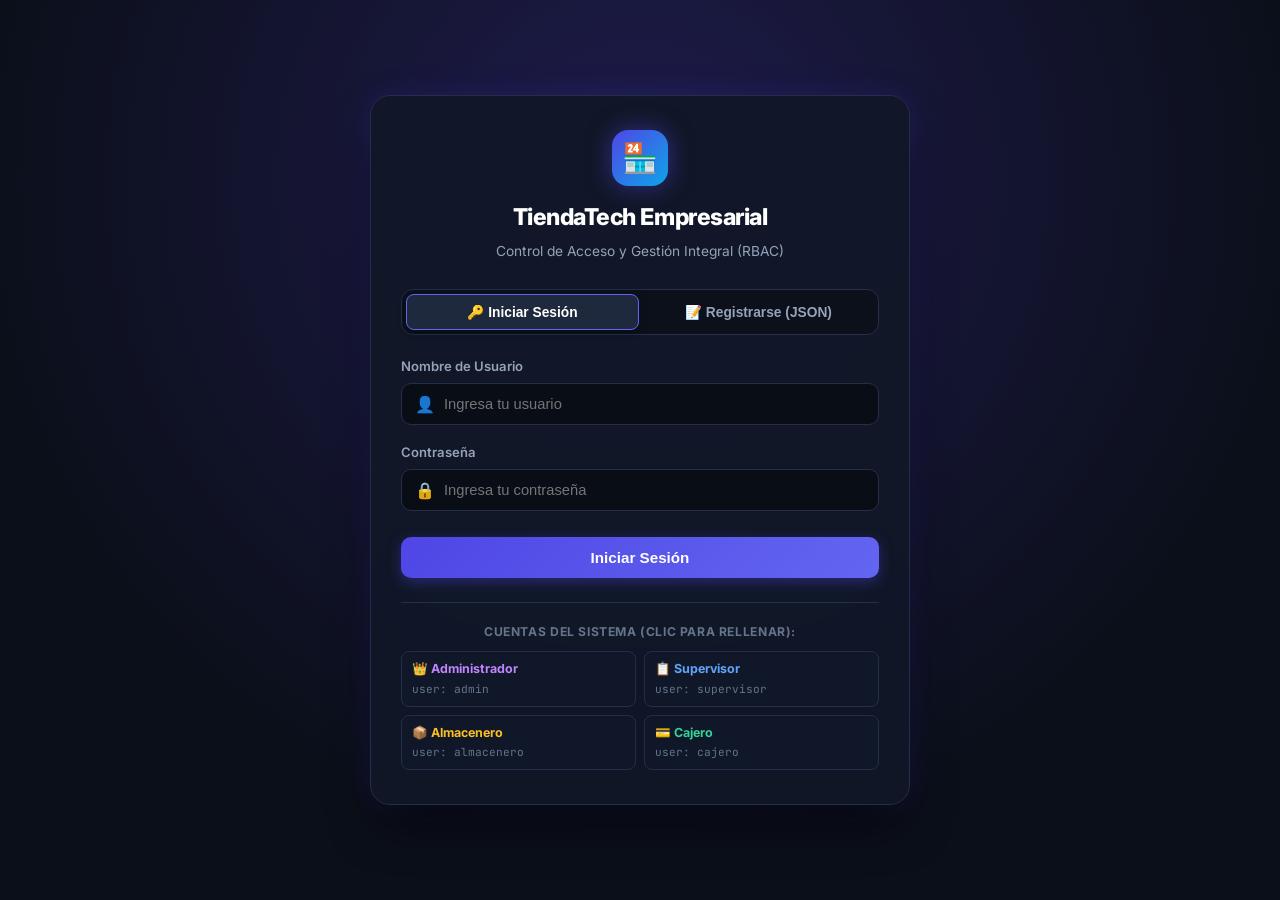
==== commit f1a912cd: "feat: implementar registro de nuevos usuarios mediante carga util JSON con previsualizador interacti" ====
--- a/backend/src/main/resources/static/index.html
+++ b/backend/src/main/resources/static/index.html
@@ -67,12 +67,12 @@
 
     .login-container {
       width: 100%;
-      max-width: 480px;
-      background: rgba(17, 24, 39, 0.9);
+      max-width: 540px;
+      background: rgba(17, 24, 39, 0.95);
       backdrop-filter: blur(16px);
       border: 1px solid var(--border);
       border-radius: 20px;
-      padding: 36px 32px;
+      padding: 34px 30px;
       box-shadow: 0 25px 50px -12px rgba(0, 0, 0, 0.7), 0 0 30px rgba(79, 70, 229, 0.2);
       animation: loginFadeIn 0.3s ease-out;
       z-index: 10;
@@ -242,6 +242,119 @@
       display: none;
       align-items: center;
       gap: 8px;
+    }
+
+    .login-success-alert {
+      background: var(--success-bg);
+      border: 1px solid var(--success-border);
+      color: #6ee7b7;
+      padding: 10px 14px;
+      border-radius: 8px;
+      font-size: 0.85rem;
+      margin-bottom: 16px;
+      display: none;
+      align-items: center;
+      gap: 8px;
+    }
+
+    /* Tabs Login / Registro */
+    .auth-tabs {
+      display: flex;
+      background: rgba(9, 13, 22, 0.7);
+      padding: 4px;
+      border-radius: 12px;
+      margin-bottom: 22px;
+      border: 1px solid var(--border);
+      gap: 4px;
+    }
+
+    .auth-tab-btn {
+      flex: 1;
+      padding: 9px 12px;
+      background: transparent;
+      border: none;
+      color: var(--text-muted);
+      font-size: 0.86rem;
+      font-weight: 600;
+      border-radius: 8px;
+      cursor: pointer;
+      transition: all 0.2s;
+      display: flex;
+      align-items: center;
+      justify-content: center;
+      gap: 6px;
+    }
+
+    .auth-tab-btn:hover {
+      color: #fff;
+    }
+
+    .auth-tab-btn.active {
+      background: var(--surface-light);
+      color: #fff;
+      box-shadow: 0 2px 8px rgba(0, 0, 0, 0.3);
+      border: 1px solid var(--border-focus);
+    }
+
+    .login-grid-2 {
+      display: grid;
+      grid-template-columns: 1fr 1fr;
+      gap: 12px;
+    }
+
+    @media (max-width: 520px) {
+      .login-grid-2 { grid-template-columns: 1fr; }
+    }
+
+    /* JSON Payload Preview */
+    .json-preview-card {
+      margin-top: 14px;
+      background: #060911;
+      border: 1px solid var(--border);
+      border-radius: 10px;
+      padding: 10px 12px;
+    }
+
+    .json-preview-header {
+      display: flex;
+      justify-content: space-between;
+      align-items: center;
+      margin-bottom: 6px;
+      font-size: 0.75rem;
+      font-weight: 700;
+      color: #38bdf8;
+      text-transform: uppercase;
+      letter-spacing: 0.05em;
+    }
+
+    .json-preview-code {
+      font-family: 'JetBrains Mono', monospace;
+      font-size: 0.74rem;
+      color: #a5b4fc;
+      line-height: 1.4;
+      white-space: pre-wrap;
+      word-break: break-all;
+      max-height: 135px;
+      overflow-y: auto;
+      background: rgba(0, 0, 0, 0.35);
+      padding: 8px;
+      border-radius: 6px;
+    }
+
+    .btn-copy-json {
+      background: rgba(99, 102, 241, 0.2);
+      border: 1px solid rgba(99, 102, 241, 0.4);
+      color: #c7d2fe;
+      padding: 3px 8px;
+      border-radius: 4px;
+      font-size: 0.7rem;
+      cursor: pointer;
+      transition: 0.2s;
+    }
+
+    .btn-copy-json:hover {
+      background: rgba(99, 102, 241, 0.4);
+      color: #fff;
     }
 
     /* ============================================================== */
@@ -814,55 +927,158 @@
         <p class="login-subtitle">Control de Acceso y Gestión Integral (RBAC)</p>
       </div>
 
-      <!-- Error Alert -->
+      <!-- Selector de Modo: Login vs Registro JSON -->
+      <div class="auth-tabs">
+        <button type="button" class="auth-tab-btn active" id="tab-btn-login" onclick="cambiarAuthTab('login')">
+          🔑 Iniciar Sesión
+        </button>
+        <button type="button" class="auth-tab-btn" id="tab-btn-register" onclick="cambiarAuthTab('register')">
+          📝 Registrarse (JSON)
+        </button>
+      </div>
+
+      <!-- Alertas de Error y Éxito -->
       <div id="login-error-alert" class="login-error-alert">
         <span>⚠️</span>
         <span id="login-error-msg">Credenciales incorrectas.</span>
       </div>
-
-      <form onsubmit="handleLoginSubmit(event)">
-        <div class="login-input-group">
-          <label>Nombre de Usuario</label>
-          <div class="login-input-wrap">
-            <span class="login-input-icon">👤</span>
-            <input type="text" id="login-username" class="login-input" placeholder="Ingresa tu usuario" required autocomplete="username">
+      <div id="login-success-alert" class="login-success-alert">
+        <span>✅</span>
+        <span id="login-success-msg">Usuario registrado exitosamente.</span>
+      </div>
+
+      <!-- ================= VISTA 1: INICIAR SESIÓN ================= -->
+      <div id="login-view">
+        <form onsubmit="handleLoginSubmit(event)">
+          <div class="login-input-group">
+            <label>Nombre de Usuario</label>
+            <div class="login-input-wrap">
+              <span class="login-input-icon">👤</span>
+              <input type="text" id="login-username" class="login-input" placeholder="Ingresa tu usuario" required autocomplete="username">
+            </div>
+          </div>
+
+          <div class="login-input-group">
+            <label>Contraseña</label>
+            <div class="login-input-wrap">
+              <span class="login-input-icon">🔒</span>
+              <input type="password" id="login-password" class="login-input" placeholder="Ingresa tu contraseña" required autocomplete="current-password">
+            </div>
+          </div>
+
+          <button type="submit" id="btn-login-submit" class="btn-login-submit">
+            Iniciar Sesión
+          </button>
+        </form>
+
+        <!-- Quick Credential Auto-Fill Chips (Para evaluación ágil del docente) -->
+        <div class="quick-creds-card">
+          <div class="quick-creds-title">Cuentas del Sistema (Clic para rellenar):</div>
+          <div class="quick-chips-grid">
+            <div class="cred-chip" onclick="rellenarCredenciales('admin', 'Admin123*')">
+              <div class="cred-chip-role" style="color: #c084fc;">👑 Administrador</div>
+              <div class="cred-chip-user">user: admin</div>
+            </div>
+            <div class="cred-chip" onclick="rellenarCredenciales('supervisor', 'Admin123*')">
+              <div class="cred-chip-role" style="color: #60a5fa;">📋 Supervisor</div>
+              <div class="cred-chip-user">user: supervisor</div>
+            </div>
+            <div class="cred-chip" onclick="rellenarCredenciales('almacenero', 'Admin123*')">
+              <div class="cred-chip-role" style="color: #fbbf24;">📦 Almacenero</div>
+              <div class="cred-chip-user">user: almacenero</div>
+            </div>
+            <div class="cred-chip" onclick="rellenarCredenciales('cajero', 'Admin123*')">
+              <div class="cred-chip-role" style="color: #34d399;">💳 Cajero</div>
+              <div class="cred-chip-user">user: cajero</div>
+            </div>
           </div>
         </div>
-
-        <div class="login-input-group">
-          <label>Contraseña</label>
-          <div class="login-input-wrap">
-            <span class="login-input-icon">🔒</span>
-            <input type="password" id="login-password" class="login-input" placeholder="Ingresa tu contraseña" required autocomplete="current-password">
+      </div>
+
+      <!-- ================= VISTA 2: REGISTRO JSON ================= -->
+      <div id="register-view" style="display: none;">
+        <form onsubmit="handleRegisterSubmit(event)">
+          <div class="login-grid-2">
+            <div class="login-input-group">
+              <label>Usuario (Username) *</label>
+              <div class="login-input-wrap">
+                <span class="login-input-icon">👤</span>
+                <input type="text" id="reg-username" class="login-input" placeholder="Ej: nuevo.usuario" required oninput="actualizarJsonPreview()">
+              </div>
+            </div>
+            <div class="login-input-group">
+              <label>Contraseña *</label>
+              <div class="login-input-wrap">
+                <span class="login-input-icon">🔒</span>
+                <input type="password" id="reg-password" class="login-input" placeholder="Mínimo 6 car." required oninput="actualizarJsonPreview()">
+              </div>
+            </div>
           </div>
-        </div>
-
-        <button type="submit" id="btn-login-submit" class="btn-login-submit">
-          Iniciar Sesión
-        </button>
-      </form>
-
-      <!-- Quick Credential Auto-Fill Chips (Para evaluación ágil del docente) -->
-      <div class="quick-creds-card">
-        <div class="quick-creds-title">Cuentas del Sistema (Clic para rellenar):</div>
-        <div class="quick-chips-grid">
-          <div class="cred-chip" onclick="rellenarCredenciales('admin', 'Admin123*')">
-            <div class="cred-chip-role" style="color: #c084fc;">👑 Administrador</div>
-            <div class="cred-chip-user">user: admin</div>
+
+          <div class="login-grid-2">
+            <div class="login-input-group">
+              <label>Nombres *</label>
+              <div class="login-input-wrap">
+                <span class="login-input-icon">🪪</span>
+                <input type="text" id="reg-nombres" class="login-input" placeholder="Ej: Juan" required oninput="actualizarJsonPreview()">
+              </div>
+            </div>
+            <div class="login-input-group">
+              <label>Apellidos *</label>
+              <div class="login-input-wrap">
+                <span class="login-input-icon">🪪</span>
+                <input type="text" id="reg-apellidos" class="login-input" placeholder="Ej: Perez" required oninput="actualizarJsonPreview()">
+              </div>
+            </div>
           </div>
-          <div class="cred-chip" onclick="rellenarCredenciales('supervisor', 'Admin123*')">
-            <div class="cred-chip-role" style="color: #60a5fa;">📋 Supervisor</div>
-            <div class="cred-chip-user">user: supervisor</div>
+
+          <div class="login-grid-2">
+            <div class="login-input-group">
+              <label>Correo Electrónico *</label>
+              <div class="login-input-wrap">
+                <span class="login-input-icon">📧</span>
+                <input type="email" id="reg-email" class="login-input" placeholder="usuario@tienda.pe" required oninput="actualizarJsonPreview()">
+              </div>
+            </div>
+            <div class="login-input-group">
+              <label>Teléfono</label>
+              <div class="login-input-wrap">
+                <span class="login-input-icon">📱</span>
+                <input type="text" id="reg-telefono" class="login-input" placeholder="+51 987654321" oninput="actualizarJsonPreview()">
+              </div>
+            </div>
           </div>
-          <div class="cred-chip" onclick="rellenarCredenciales('almacenero', 'Admin123*')">
-            <div class="cred-chip-role" style="color: #fbbf24;">📦 Almacenero</div>
-            <div class="cred-chip-user">user: almacenero</div>
+
+          <div class="login-input-group">
+            <label>Rol en el Sistema (RBAC) *</label>
+            <div class="login-input-wrap">
+              <span class="login-input-icon">🛡️</span>
+              <select id="reg-rol" class="login-input" style="padding-left: 42px; cursor: pointer;" onchange="actualizarJsonPreview()">
+                <option value="ROLE_CAJERO_VENDEDOR">💳 Cajero / Vendedor (Ventas y Clientes)</option>
+                <option value="ROLE_OPERADOR_ALMACEN">📦 Operador de Almacén (Kardex y Stock)</option>
+                <option value="ROLE_SUPERVISOR_ALMACEN">📋 Supervisor de Almacén (Compras y Stock)</option>
+                <option value="ROLE_ADMINISTRADOR">👑 Administrador Total (Acceso Completo)</option>
+              </select>
+            </div>
           </div>
-          <div class="cred-chip" onclick="rellenarCredenciales('cajero', 'Admin123*')">
-            <div class="cred-chip-role" style="color: #34d399;">💳 Cajero</div>
-            <div class="cred-chip-user">user: cajero</div>
+
+          <!-- Previsualizador de Carga Útil JSON en Vivo -->
+          <div class="json-preview-card">
+            <div class="json-preview-header">
+              <span>⚡ Carga Útil JSON (Payload POST /api/auth/register)</span>
+              <button type="button" class="btn-copy-json" onclick="copiarJsonPayload()">📋 Copiar JSON</button>
+            </div>
+            <pre id="json-payload-preview" class="json-preview-code">{}</pre>
           </div>
-        </div>
+
+          <button type="submit" id="btn-register-submit" class="btn-login-submit" style="background: linear-gradient(135deg, #0ea5e9, #0284c7); margin-top: 14px;">
+            🚀 Enviar Registro JSON (POST)
+          </button>
+
+          <button type="button" onclick="llenarRegistroEjemplo()" style="width: 100%; margin-top: 8px; background: transparent; border: 1px dashed var(--border-focus); color: #a5b4fc; padding: 8px; border-radius: 8px; font-size: 0.8rem; cursor: pointer;">
+            ⚡ Autocompletar Ejemplo de Prueba para el Docente
+          </button>
+        </form>
       </div>
     </div>
   </div>
@@ -1532,12 +1748,172 @@
     }
 
     // =========================================================================
-    // CONTROL DE AUTENTICACIÓN Y PANTALLA DE LOGEO
+    // CONTROL DE AUTENTICACIÓN, REGISTRO JSON Y PANTALLA DE LOGEO
     // =========================================================================
+    function cambiarAuthTab(tab) {
+      const loginView = document.getElementById('login-view');
+      const registerView = document.getElementById('register-view');
+      const tabBtnLogin = document.getElementById('tab-btn-login');
+      const tabBtnRegister = document.getElementById('tab-btn-register');
+      const errAlert = document.getElementById('login-error-alert');
+      const succAlert = document.getElementById('login-success-alert');
+
+      errAlert.style.display = 'none';
+      succAlert.style.display = 'none';
+
+      if (tab === 'login') {
+        tabBtnLogin.classList.add('active');
+        tabBtnRegister.classList.remove('active');
+        loginView.style.display = 'block';
+        registerView.style.display = 'none';
+      } else {
+        tabBtnRegister.classList.add('active');
+        tabBtnLogin.classList.remove('active');
+        loginView.style.display = 'none';
+        registerView.style.display = 'block';
+        actualizarJsonPreview();
+      }
+    }
+
+    function actualizarJsonPreview() {
+      const u = document.getElementById('reg-username')?.value.trim() || 'nuevo.usuario';
+      const p = document.getElementById('reg-password')?.value ? '••••••••' : 'Clave123*';
+      const n = document.getElementById('reg-nombres')?.value.trim() || 'Juan';
+      const a = document.getElementById('reg-apellidos')?.value.trim() || 'Perez';
+      const e = document.getElementById('reg-email')?.value.trim() || 'usuario@tienda.pe';
+      const t = document.getElementById('reg-telefono')?.value.trim() || '+51 987654321';
+      const r = document.getElementById('reg-rol')?.value || 'ROLE_CAJERO_VENDEDOR';
+
+      const payload = {
+        username: u,
+        password: p,
+        nombres: n,
+        apellidos: a,
+        email: e,
+        telefono: t,
+        rol: r
+      };
+
+      const pre = document.getElementById('json-payload-preview');
+      if (pre) {
+        pre.textContent = JSON.stringify(payload, null, 2);
+      }
+    }
+
+    function copiarJsonPayload() {
+      const u = document.getElementById('reg-username').value.trim() || 'nuevo.usuario';
+      const p = document.getElementById('reg-password').value || 'Clave123*';
+      const n = document.getElementById('reg-nombres').value.trim() || 'Juan';
+      const a = document.getElementById('reg-apellidos').value.trim() || 'Perez';
+      const e = document.getElementById('reg-email').value.trim() || 'usuario@tienda.pe';
+      const t = document.getElementById('reg-telefono').value.trim() || '+51 987654321';
+      const r = document.getElementById('reg-rol').value || 'ROLE_CAJERO_VENDEDOR';
+
+      const payload = {
+        username: u,
+        password: p,
+        nombres: n,
+        apellidos: a,
+        email: e,
+        telefono: t,
+        rol: r
+      };
+
+      navigator.clipboard.writeText(JSON.stringify(payload, null, 2)).then(() => {
+        showToast('📋 ¡Carga útil JSON copiada al portapapeles!', 'info');
+      }).catch(() => {
+        showToast('Copia manual: Selecciona el texto del bloque de código', 'warning');
+      });
+    }
+
+    function llenarRegistroEjemplo() {
+      const rand = Math.floor(Math.random() * 900) + 100;
+      document.getElementById('reg-username').value = `usuario_${rand}`;
+      document.getElementById('reg-password').value = `Demo${rand}*`;
+      document.getElementById('reg-nombres').value = `Carlos`;
+      document.getElementById('reg-apellidos').value = `Mendoza`;
+      document.getElementById('reg-email').value = `carlos${rand}@tienda.pe`;
+      document.getElementById('reg-telefono').value = `+51 987${rand}11`;
+      document.getElementById('reg-rol').value = 'ROLE_CAJERO_VENDEDOR';
+
+      actualizarJsonPreview();
+      showToast('⚡ Datos de prueba completados en el formulario y JSON', 'success');
+    }
+
+    async function handleRegisterSubmit(e) {
+      e.preventDefault();
+      const u = document.getElementById('reg-username').value.trim();
+      const p = document.getElementById('reg-password').value;
+      const n = document.getElementById('reg-nombres').value.trim();
+      const a = document.getElementById('reg-apellidos').value.trim();
+      const em = document.getElementById('reg-email').value.trim();
+      const t = document.getElementById('reg-telefono').value.trim();
+      const r = document.getElementById('reg-rol').value;
+
+      const btn = document.getElementById('btn-register-submit');
+      const errAlert = document.getElementById('login-error-alert');
+      const succAlert = document.getElementById('login-success-alert');
+
+      if (p.length < 6) {
+        errAlert.style.display = 'flex';
+        document.getElementById('login-error-msg').textContent = 'La contraseña debe tener un mínimo de 6 caracteres.';
+        return;
+      }
+
+      btn.disabled = true;
+      btn.textContent = 'Enviando JSON al backend...';
+      errAlert.style.display = 'none';
+      succAlert.style.display = 'none';
+
+      try {
+        const resp = await fetch(`${API_BASE}/auth/register`, {
+          method: 'POST',
+          headers: { 'Content-Type': 'application/json' },
+          body: JSON.stringify({
+            username: u,
+            password: p,
+            nombres: n,
+            apellidos: a,
+            email: em,
+            telefono: t,
+            rol: r
+          })
+        });
+
+        const data = await resp.json();
+        if (!resp.ok || !data.success) {
+          throw new Error(data.message || 'Error al procesar el registro');
+        }
+
+        // Mostrar alerta de éxito
+        succAlert.style.display = 'flex';
+        document.getElementById('login-success-msg').textContent = `¡Usuario '${u}' registrado exitosamente mediante JSON! Redirigiendo al login...`;
+        showToast(`🎉 ¡Usuario '${u}' registrado exitosamente!`, 'success');
+
+        // Prellenar credenciales en login y cambiar de tab tras breve pausa
+        setTimeout(() => {
+          document.getElementById('login-username').value = u;
+          document.getElementById('login-password').value = p;
+          cambiarAuthTab('login');
+          succAlert.style.display = 'flex';
+          document.getElementById('login-success-msg').textContent = `¡Cuenta lista! Ya puedes iniciar sesión con '${u}'.`;
+        }, 1500);
+
+      } catch (err) {
+        errAlert.style.display = 'flex';
+        document.getElementById('login-error-msg').textContent = err.message || 'Error al enviar el JSON de registro.';
+        showToast(err.message, 'error');
+      } finally {
+        btn.disabled = false;
+        btn.textContent = '🚀 Enviar Registro JSON (POST)';
+      }
+    }
+
     function rellenarCredenciales(u, p) {
       document.getElementById('login-username').value = u;
       document.getElementById('login-password').value = p;
       document.getElementById('login-error-alert').style.display = 'none';
+      document.getElementById('login-success-alert').style.display = 'none';
     }
 
     async function handleLoginSubmit(e) {
@@ -1546,10 +1922,12 @@
       const p = document.getElementById('login-password').value;
       const btn = document.getElementById('btn-login-submit');
       const errAlert = document.getElementById('login-error-alert');
+      const succAlert = document.getElementById('login-success-alert');
 
       btn.disabled = true;
       btn.textContent = 'Verificando credenciales...';
       errAlert.style.display = 'none';
+      succAlert.style.display = 'none';
 
       try {
         const resp = await fetch(`${API_BASE}/auth/login`, {
@@ -1592,6 +1970,8 @@
       document.getElementById('pantalla-login').style.display = 'flex';
       document.getElementById('login-password').value = '';
       document.getElementById('login-error-alert').style.display = 'none';
+      document.getElementById('login-success-alert').style.display = 'none';
+      cambiarAuthTab('login');
     }
 
     // =========================================================================
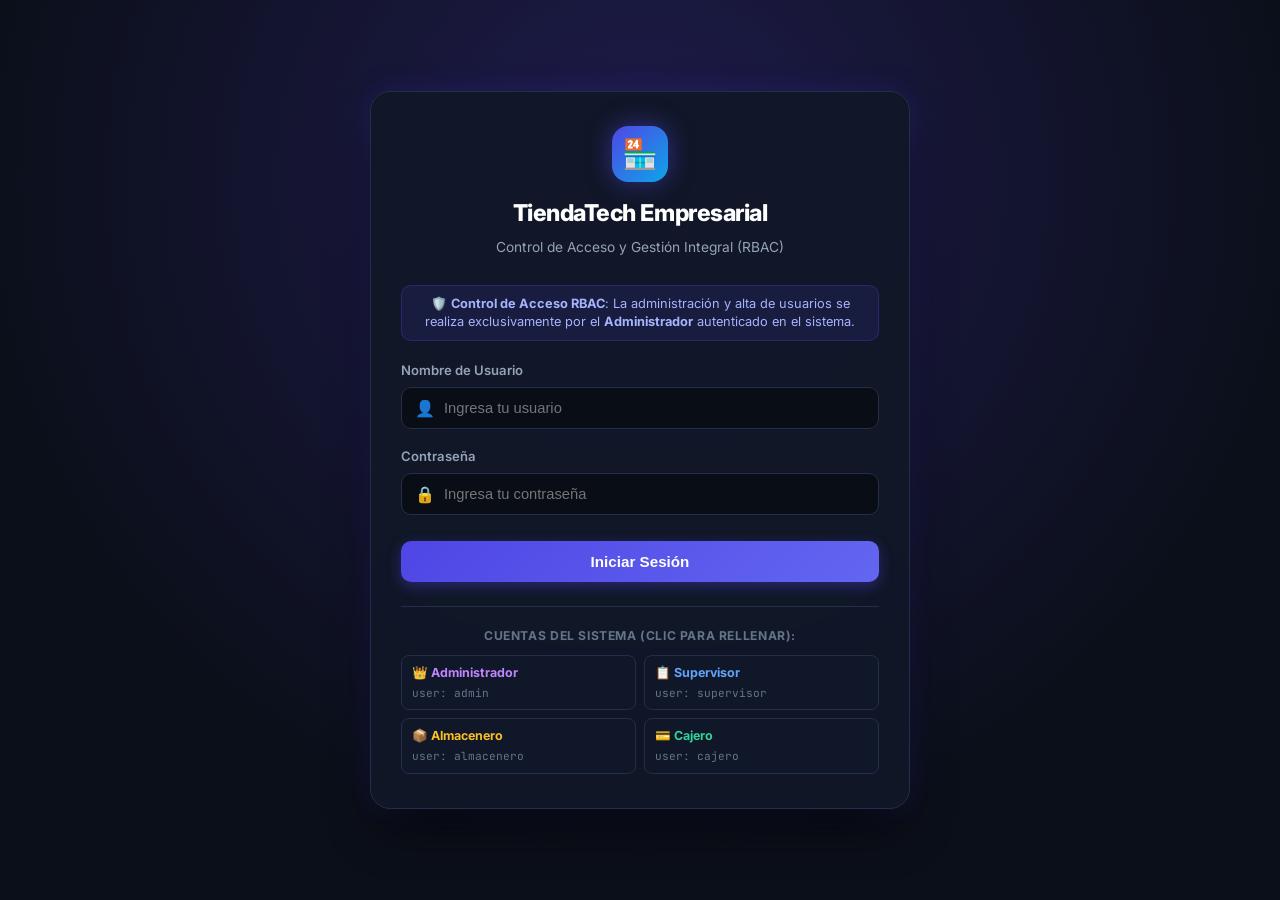
==== commit 335907ce: "feat: gestion de usuarios restringida a Administrador con registro JSON, e importacion de productos " ====
--- a/backend/src/main/resources/static/index.html
+++ b/backend/src/main/resources/static/index.html
@@ -927,158 +927,60 @@
         <p class="login-subtitle">Control de Acceso y Gestión Integral (RBAC)</p>
       </div>
 
-      <!-- Selector de Modo: Login vs Registro JSON -->
-      <div class="auth-tabs">
-        <button type="button" class="auth-tab-btn active" id="tab-btn-login" onclick="cambiarAuthTab('login')">
-          🔑 Iniciar Sesión
-        </button>
-        <button type="button" class="auth-tab-btn" id="tab-btn-register" onclick="cambiarAuthTab('register')">
-          📝 Registrarse (JSON)
-        </button>
+      <!-- Aviso RBAC de Gestión Centralizada -->
+      <div style="text-align: center; margin-bottom: 20px; font-size: 0.8rem; color: #a5b4fc; background: rgba(79, 70, 229, 0.12); border: 1px solid rgba(79, 70, 229, 0.3); padding: 9px 14px; border-radius: 10px; line-height: 1.4;">
+        🛡️ <strong>Control de Acceso RBAC</strong>: La administración y alta de usuarios se realiza exclusivamente por el <strong>Administrador</strong> autenticado en el sistema.
       </div>
 
-      <!-- Alertas de Error y Éxito -->
+      <!-- Error Alert -->
       <div id="login-error-alert" class="login-error-alert">
         <span>⚠️</span>
         <span id="login-error-msg">Credenciales incorrectas.</span>
       </div>
-      <div id="login-success-alert" class="login-success-alert">
-        <span>✅</span>
-        <span id="login-success-msg">Usuario registrado exitosamente.</span>
-      </div>
-
-      <!-- ================= VISTA 1: INICIAR SESIÓN ================= -->
-      <div id="login-view">
-        <form onsubmit="handleLoginSubmit(event)">
-          <div class="login-input-group">
-            <label>Nombre de Usuario</label>
-            <div class="login-input-wrap">
-              <span class="login-input-icon">👤</span>
-              <input type="text" id="login-username" class="login-input" placeholder="Ingresa tu usuario" required autocomplete="username">
-            </div>
+
+      <form onsubmit="handleLoginSubmit(event)">
+        <div class="login-input-group">
+          <label>Nombre de Usuario</label>
+          <div class="login-input-wrap">
+            <span class="login-input-icon">👤</span>
+            <input type="text" id="login-username" class="login-input" placeholder="Ingresa tu usuario" required autocomplete="username">
           </div>
-
-          <div class="login-input-group">
-            <label>Contraseña</label>
-            <div class="login-input-wrap">
-              <span class="login-input-icon">🔒</span>
-              <input type="password" id="login-password" class="login-input" placeholder="Ingresa tu contraseña" required autocomplete="current-password">
-            </div>
+        </div>
+
+        <div class="login-input-group">
+          <label>Contraseña</label>
+          <div class="login-input-wrap">
+            <span class="login-input-icon">🔒</span>
+            <input type="password" id="login-password" class="login-input" placeholder="Ingresa tu contraseña" required autocomplete="current-password">
           </div>
-
-          <button type="submit" id="btn-login-submit" class="btn-login-submit">
-            Iniciar Sesión
-          </button>
-        </form>
-
-        <!-- Quick Credential Auto-Fill Chips (Para evaluación ágil del docente) -->
-        <div class="quick-creds-card">
-          <div class="quick-creds-title">Cuentas del Sistema (Clic para rellenar):</div>
-          <div class="quick-chips-grid">
-            <div class="cred-chip" onclick="rellenarCredenciales('admin', 'Admin123*')">
-              <div class="cred-chip-role" style="color: #c084fc;">👑 Administrador</div>
-              <div class="cred-chip-user">user: admin</div>
-            </div>
-            <div class="cred-chip" onclick="rellenarCredenciales('supervisor', 'Admin123*')">
-              <div class="cred-chip-role" style="color: #60a5fa;">📋 Supervisor</div>
-              <div class="cred-chip-user">user: supervisor</div>
-            </div>
-            <div class="cred-chip" onclick="rellenarCredenciales('almacenero', 'Admin123*')">
-              <div class="cred-chip-role" style="color: #fbbf24;">📦 Almacenero</div>
-              <div class="cred-chip-user">user: almacenero</div>
-            </div>
-            <div class="cred-chip" onclick="rellenarCredenciales('cajero', 'Admin123*')">
-              <div class="cred-chip-role" style="color: #34d399;">💳 Cajero</div>
-              <div class="cred-chip-user">user: cajero</div>
-            </div>
+        </div>
+
+        <button type="submit" id="btn-login-submit" class="btn-login-submit">
+          Iniciar Sesión
+        </button>
+      </form>
+
+      <!-- Quick Credential Auto-Fill Chips (Para evaluación ágil del docente) -->
+      <div class="quick-creds-card">
+        <div class="quick-creds-title">Cuentas del Sistema (Clic para rellenar):</div>
+        <div class="quick-chips-grid">
+          <div class="cred-chip" onclick="rellenarCredenciales('admin', 'Admin123*')">
+            <div class="cred-chip-role" style="color: #c084fc;">👑 Administrador</div>
+            <div class="cred-chip-user">user: admin</div>
           </div>
-        </div>
-      </div>
-
-      <!-- ================= VISTA 2: REGISTRO JSON ================= -->
-      <div id="register-view" style="display: none;">
-        <form onsubmit="handleRegisterSubmit(event)">
-          <div class="login-grid-2">
-            <div class="login-input-group">
-              <label>Usuario (Username) *</label>
-              <div class="login-input-wrap">
-                <span class="login-input-icon">👤</span>
-                <input type="text" id="reg-username" class="login-input" placeholder="Ej: nuevo.usuario" required oninput="actualizarJsonPreview()">
-              </div>
-            </div>
-            <div class="login-input-group">
-              <label>Contraseña *</label>
-              <div class="login-input-wrap">
-                <span class="login-input-icon">🔒</span>
-                <input type="password" id="reg-password" class="login-input" placeholder="Mínimo 6 car." required oninput="actualizarJsonPreview()">
-              </div>
-            </div>
+          <div class="cred-chip" onclick="rellenarCredenciales('supervisor', 'Admin123*')">
+            <div class="cred-chip-role" style="color: #60a5fa;">📋 Supervisor</div>
+            <div class="cred-chip-user">user: supervisor</div>
           </div>
-
-          <div class="login-grid-2">
-            <div class="login-input-group">
-              <label>Nombres *</label>
-              <div class="login-input-wrap">
-                <span class="login-input-icon">🪪</span>
-                <input type="text" id="reg-nombres" class="login-input" placeholder="Ej: Juan" required oninput="actualizarJsonPreview()">
-              </div>
-            </div>
-            <div class="login-input-group">
-              <label>Apellidos *</label>
-              <div class="login-input-wrap">
-                <span class="login-input-icon">🪪</span>
-                <input type="text" id="reg-apellidos" class="login-input" placeholder="Ej: Perez" required oninput="actualizarJsonPreview()">
-              </div>
-            </div>
+          <div class="cred-chip" onclick="rellenarCredenciales('almacenero', 'Admin123*')">
+            <div class="cred-chip-role" style="color: #fbbf24;">📦 Almacenero</div>
+            <div class="cred-chip-user">user: almacenero</div>
           </div>
-
-          <div class="login-grid-2">
-            <div class="login-input-group">
-              <label>Correo Electrónico *</label>
-              <div class="login-input-wrap">
-                <span class="login-input-icon">📧</span>
-                <input type="email" id="reg-email" class="login-input" placeholder="usuario@tienda.pe" required oninput="actualizarJsonPreview()">
-              </div>
-            </div>
-            <div class="login-input-group">
-              <label>Teléfono</label>
-              <div class="login-input-wrap">
-                <span class="login-input-icon">📱</span>
-                <input type="text" id="reg-telefono" class="login-input" placeholder="+51 987654321" oninput="actualizarJsonPreview()">
-              </div>
-            </div>
+          <div class="cred-chip" onclick="rellenarCredenciales('cajero', 'Admin123*')">
+            <div class="cred-chip-role" style="color: #34d399;">💳 Cajero</div>
+            <div class="cred-chip-user">user: cajero</div>
           </div>
-
-          <div class="login-input-group">
-            <label>Rol en el Sistema (RBAC) *</label>
-            <div class="login-input-wrap">
-              <span class="login-input-icon">🛡️</span>
-              <select id="reg-rol" class="login-input" style="padding-left: 42px; cursor: pointer;" onchange="actualizarJsonPreview()">
-                <option value="ROLE_CAJERO_VENDEDOR">💳 Cajero / Vendedor (Ventas y Clientes)</option>
-                <option value="ROLE_OPERADOR_ALMACEN">📦 Operador de Almacén (Kardex y Stock)</option>
-                <option value="ROLE_SUPERVISOR_ALMACEN">📋 Supervisor de Almacén (Compras y Stock)</option>
-                <option value="ROLE_ADMINISTRADOR">👑 Administrador Total (Acceso Completo)</option>
-              </select>
-            </div>
-          </div>
-
-          <!-- Previsualizador de Carga Útil JSON en Vivo -->
-          <div class="json-preview-card">
-            <div class="json-preview-header">
-              <span>⚡ Carga Útil JSON (Payload POST /api/auth/register)</span>
-              <button type="button" class="btn-copy-json" onclick="copiarJsonPayload()">📋 Copiar JSON</button>
-            </div>
-            <pre id="json-payload-preview" class="json-preview-code">{}</pre>
-          </div>
-
-          <button type="submit" id="btn-register-submit" class="btn-login-submit" style="background: linear-gradient(135deg, #0ea5e9, #0284c7); margin-top: 14px;">
-            🚀 Enviar Registro JSON (POST)
-          </button>
-
-          <button type="button" onclick="llenarRegistroEjemplo()" style="width: 100%; margin-top: 8px; background: transparent; border: 1px dashed var(--border-focus); color: #a5b4fc; padding: 8px; border-radius: 8px; font-size: 0.8rem; cursor: pointer;">
-            ⚡ Autocompletar Ejemplo de Prueba para el Docente
-          </button>
-        </form>
+        </div>
       </div>
     </div>
   </div>
@@ -1110,6 +1012,9 @@
         </button>
         <button class="tab-btn" id="tab-rbac" onclick="cambiarTab('rbac')">
           🛡️ Matriz RBAC
+        </button>
+        <button class="tab-btn" id="tab-usuarios" onclick="cambiarTab('usuarios')" style="display: none;">
+          👥 Gestión de Usuarios
         </button>
       </div>
 
@@ -1172,6 +1077,9 @@
             <button class="btn btn-outline" onclick="cargarProductos()">
               🔄 Actualizar
             </button>
+            <button class="btn btn-outline" id="btn-importar-prods-json" onclick="abrirModalImportarProductosJson()" style="border-color: #38bdf8; color: #38bdf8; display: none;">
+              📥 Importar Productos (JSON)
+            </button>
             <!-- Visible ONLY for Admin / PRODUCTO_CREAR -->
             <button class="btn btn-primary" id="btn-crear-producto" onclick="abrirModalCrear()">
               + Nuevo Producto
@@ -1220,9 +1128,14 @@
             <h2 class="section-title">Kardex Físico y Movimientos de Almacén</h2>
             <p class="section-desc">Operaciones de inventario bajo control de concurrencia pesimista (Pessimistic Locking).</p>
           </div>
-          <button class="btn btn-outline" onclick="cargarHistorialKardex()">
-            🔄 Refrescar Movimientos
-          </button>
+          <div style="display: flex; gap: 8px;">
+            <button class="btn btn-outline" onclick="cargarHistorialKardex()">
+              🔄 Refrescar Movimientos
+            </button>
+            <button class="btn btn-primary" onclick="abrirModalMovimientoJson()" style="background: linear-gradient(135deg, #0284c7, #0ea5e9);">
+              ⚡ Movimiento con JSON
+            </button>
+          </div>
         </div>
 
         <div class="grid-2cols">
@@ -1610,6 +1523,49 @@
           </table>
         </div>
       </section>
+
+      <!-- ============================================================ -->
+      <!-- TAB 6: GESTIÓN DE USUARIOS Y REGISTRO JSON (ADMIN ONLY)       -->
+      <!-- ============================================================ -->
+      <section id="vista-usuarios" style="display: none;">
+        <div class="section-header">
+          <div>
+            <h2 class="section-title">👥 Directorio y Gestión de Usuarios (RBAC)</h2>
+            <p class="section-desc">Alta de personal mediante carga útil JSON, control de contraseñas con hash BCrypt y asignación de roles.</p>
+          </div>
+          <div class="action-group">
+            <button class="btn btn-outline" onclick="cargarUsuariosAdmin()">
+              🔄 Refrescar Lista
+            </button>
+            <button class="btn btn-primary" onclick="abrirModalCrearUsuarioJson()" style="background: linear-gradient(135deg, #4f46e5, #6366f1);">
+              ➕ Registrar Usuario (JSON)
+            </button>
+            <button class="btn btn-outline" onclick="abrirModalImportarUsuariosJson()" style="border-color: #38bdf8; color: #38bdf8;">
+              📥 Carga Masiva (.json)
+            </button>
+          </div>
+        </div>
+
+        <div class="table-card">
+          <table class="data-table">
+            <thead>
+              <tr>
+                <th>ID</th>
+                <th>Usuario</th>
+                <th>Nombre y Apellidos</th>
+                <th>Correo Electrónico</th>
+                <th>Teléfono</th>
+                <th>Rol Asignado</th>
+                <th class="text-center">Estado</th>
+                <th>Último Acceso</th>
+              </tr>
+            </thead>
+            <tbody id="tabla-usuarios-body">
+              <tr><td colspan="8" class="text-center" style="padding: 24px;">Cargando directorio de usuarios...</td></tr>
+            </tbody>
+          </table>
+        </div>
+      </section>
     </main>
   </div>
 
@@ -1679,6 +1635,180 @@
     </div>
   </div>
 
+  <!-- ============================================================== -->
+  <!-- MODAL: REGISTRAR USUARIO CON JSON (ADMIN ONLY)                 -->
+  <!-- ============================================================== -->
+  <div id="modal-usuario-json" class="modal-backdrop">
+    <div class="modal-card" style="max-width: 580px;">
+      <div class="modal-header">
+        <h2 style="font-size: 1.25rem;">➕ Registrar Nuevo Usuario (Carga Útil JSON)</h2>
+        <button onclick="cerrarModal('modal-usuario-json')" style="background: none; border: none; color: var(--text-muted); font-size: 1.5rem; cursor: pointer;">&times;</button>
+      </div>
+
+      <div class="modal-grid">
+        <div class="form-group">
+          <label>Usuario (Username) *</label>
+          <input type="text" id="m-user-username" class="form-control" placeholder="Ej: nuevo.cajero" oninput="actualizarUserJsonPreview()">
+        </div>
+        <div class="form-group">
+          <label>Contraseña *</label>
+          <input type="password" id="m-user-password" class="form-control" placeholder="Mínimo 6 car." oninput="actualizarUserJsonPreview()">
+        </div>
+        <div class="form-group">
+          <label>Nombres *</label>
+          <input type="text" id="m-user-nombres" class="form-control" placeholder="Ej: Ana" oninput="actualizarUserJsonPreview()">
+        </div>
+        <div class="form-group">
+          <label>Apellidos *</label>
+          <input type="text" id="m-user-apellidos" class="form-control" placeholder="Ej: Torres" oninput="actualizarUserJsonPreview()">
+        </div>
+        <div class="form-group">
+          <label>Correo Electrónico *</label>
+          <input type="email" id="m-user-email" class="form-control" placeholder="correo@tienda.pe" oninput="actualizarUserJsonPreview()">
+        </div>
+        <div class="form-group">
+          <label>Teléfono</label>
+          <input type="text" id="m-user-telefono" class="form-control" placeholder="+51 987654321" oninput="actualizarUserJsonPreview()">
+        </div>
+      </div>
+
+      <div class="form-group">
+        <label>Rol Asignado en el Sistema (RBAC) *</label>
+        <select id="m-user-rol" class="form-control" onchange="actualizarUserJsonPreview()">
+          <option value="ROLE_CAJERO_VENDEDOR">💳 Cajero / Vendedor (Ventas y Clientes)</option>
+          <option value="ROLE_OPERADOR_ALMACEN">📦 Operador de Almacén (Kardex y Stock)</option>
+          <option value="ROLE_SUPERVISOR_ALMACEN">📋 Supervisor de Almacén (Compras y Stock)</option>
+          <option value="ROLE_ADMINISTRADOR">👑 Administrador Total (Acceso Completo)</option>
+        </select>
+      </div>
+
+      <!-- JSON Preview Box -->
+      <div class="json-preview-card" style="margin-top: 10px;">
+        <div class="json-preview-header">
+          <span>⚡ Carga Útil JSON (Payload POST /api/usuarios)</span>
+          <button type="button" class="btn-copy-json" onclick="copiarModalUserJson()">📋 Copiar JSON</button>
+        </div>
+        <pre id="m-user-json-preview" class="json-preview-code">{}</pre>
+      </div>
+
+      <div style="display: flex; justify-content: space-between; align-items: center; margin-top: 18px;">
+        <button type="button" class="btn btn-outline" onclick="llenarEjemploUsuarioModal()" style="font-size: 0.8rem; padding: 6px 12px;">
+          ⚡ Datos de Prueba
+        </button>
+        <div style="display: flex; gap: 10px;">
+          <button class="btn btn-outline" onclick="cerrarModal('modal-usuario-json')">Cancelar</button>
+          <button class="btn btn-primary" onclick="guardarUsuarioJson()">🚀 Guardar Usuario (POST)</button>
+        </div>
+      </div>
+    </div>
+  </div>
+
+  <!-- ============================================================== -->
+  <!-- MODAL: CARGA MASIVA DE USUARIOS (.JSON)                        -->
+  <!-- ============================================================== -->
+  <div id="modal-importar-usuarios-json" class="modal-backdrop">
+    <div class="modal-card" style="max-width: 620px;">
+      <div class="modal-header">
+        <h2 style="font-size: 1.25rem;">📥 Carga Masiva de Usuarios (.json)</h2>
+        <button onclick="cerrarModal('modal-importar-usuarios-json')" style="background: none; border: none; color: var(--text-muted); font-size: 1.5rem; cursor: pointer;">&times;</button>
+      </div>
+
+      <p style="font-size: 0.84rem; color: var(--text-muted); margin-bottom: 12px;">
+        Cargue un archivo <code>.json</code> o pegue un arreglo de usuarios para registrarlos por lote en MySQL.
+      </p>
+
+      <div class="form-group">
+        <label>Seleccionar Archivo JSON</label>
+        <input type="file" id="file-usuarios-json" accept=".json,application/json" class="form-control" onchange="leerArchivoUsuarios(event)">
+      </div>
+
+      <div class="form-group">
+        <div style="display: flex; justify-content: space-between; margin-bottom: 6px;">
+          <label>Contenido JSON (Array de Usuarios):</label>
+          <button type="button" class="btn-copy-json" onclick="cargarEjemploUsuariosBatch()">⚡ Cargar Ejemplo</button>
+        </div>
+        <textarea id="txt-usuarios-batch-json" class="form-control" rows="8" style="font-family: 'JetBrains Mono', monospace; font-size: 0.8rem; background: #060911;" placeholder="[\n  {\n    &quot;username&quot;: &quot;...&quot;,\n    &quot;password&quot;: &quot;...&quot;\n  }\n]"></textarea>
+      </div>
+
+      <div style="display: flex; justify-content: flex-end; gap: 10px; margin-top: 16px;">
+        <button class="btn btn-outline" onclick="cerrarModal('modal-importar-usuarios-json')">Cancelar</button>
+        <button class="btn btn-primary" onclick="procesarImportarUsuariosJson()">🚀 Importar Usuarios (POST /api/usuarios/importar-json)</button>
+      </div>
+    </div>
+  </div>
+
+  <!-- ============================================================== -->
+  <!-- MODAL: IMPORTAR CATÁLOGO DE PRODUCTOS (.JSON)                  -->
+  <!-- ============================================================== -->
+  <div id="modal-importar-productos-json" class="modal-backdrop">
+    <div class="modal-card" style="max-width: 640px;">
+      <div class="modal-header">
+        <h2 style="font-size: 1.25rem;">📥 Importar Catálogo de Productos mediante JSON</h2>
+        <button onclick="cerrarModal('modal-importar-productos-json')" style="background: none; border: none; color: var(--text-muted); font-size: 1.5rem; cursor: pointer;">&times;</button>
+      </div>
+
+      <p style="font-size: 0.84rem; color: var(--text-muted); margin-bottom: 12px;">
+        Importe nuevos artículos o actualice precios y existencias subiendo un archivo <code>.json</code> o pegando el payload.
+      </p>
+
+      <div class="form-group">
+        <label>Subir Archivo .json</label>
+        <input type="file" id="file-prods-json" accept=".json,application/json" class="form-control" onchange="leerArchivoProductos(event)">
+      </div>
+
+      <div class="form-group">
+        <div style="display: flex; justify-content: space-between; margin-bottom: 6px;">
+          <label>Carga Útil JSON (Array de Productos):</label>
+          <button type="button" class="btn-copy-json" onclick="cargarEjemploProductosBatch()">⚡ Cargar Ejemplo (3 Productos)</button>
+        </div>
+        <textarea id="txt-prods-batch-json" class="form-control" rows="8" style="font-family: 'JetBrains Mono', monospace; font-size: 0.8rem; background: #060911;" placeholder="[\n  {\n    &quot;codigoSku&quot;: &quot;SKU-LAP-099&quot;,\n    &quot;nombre&quot;: &quot;...&quot;\n  }\n]"></textarea>
+      </div>
+
+      <div style="display: flex; justify-content: flex-end; gap: 10px; margin-top: 16px;">
+        <button class="btn btn-outline" onclick="cerrarModal('modal-importar-productos-json')">Cancelar</button>
+        <button class="btn btn-primary" onclick="procesarImportarProductosJson()" style="background: linear-gradient(135deg, #0284c7, #0ea5e9);">🚀 Procesar e Importar Catálogo</button>
+      </div>
+    </div>
+  </div>
+
+  <!-- ============================================================== -->
+  <!-- MODAL: REGISTRAR MOVIMIENTO DE ALMACÉN CON JSON                -->
+  <!-- ============================================================== -->
+  <div id="modal-movimiento-json" class="modal-backdrop">
+    <div class="modal-card" style="max-width: 640px;">
+      <div class="modal-header">
+        <h2 style="font-size: 1.25rem;">⚡ Registrar Movimiento de Almacén con JSON</h2>
+        <button onclick="cerrarModal('modal-movimiento-json')" style="background: none; border: none; color: var(--text-muted); font-size: 1.5rem; cursor: pointer;">&times;</button>
+      </div>
+
+      <p style="font-size: 0.84rem; color: var(--text-muted); margin-bottom: 12px;">
+        Ejecute operaciones transaccionales en el Kardex enviando la carga útil JSON con bloqueo pesimista (Pessimistic Locking).
+      </p>
+
+      <div style="display: flex; gap: 6px; flex-wrap: wrap; margin-bottom: 12px;">
+        <button type="button" class="btn-copy-json" onclick="cargarPresetMovimiento('ENTRADA_COMPRA')">📥 Entrada Compra</button>
+        <button type="button" class="btn-copy-json" onclick="cargarPresetMovimiento('SALIDA_VENTA')">📤 Salida Despacho</button>
+        <button type="button" class="btn-copy-json" onclick="cargarPresetMovimiento('AJUSTE_POSITIVO')">⚖️ Ajuste Stock (+)</button>
+        <button type="button" class="btn-copy-json" onclick="cargarPresetMovimiento('TRASLADO')">🔄 Traslado Sedes</button>
+      </div>
+
+      <div class="form-group">
+        <label>Cargar Archivo .json</label>
+        <input type="file" id="file-movimiento-json" accept=".json,application/json" class="form-control" onchange="leerArchivoMovimiento(event)">
+      </div>
+
+      <div class="form-group">
+        <label>Carga Útil JSON del Movimiento:</label>
+        <textarea id="txt-movimiento-json" class="form-control" rows="8" style="font-family: 'JetBrains Mono', monospace; font-size: 0.8rem; background: #060911;" placeholder="{ &quot;idAlmacenOrigen&quot;: 1, ... }"></textarea>
+      </div>
+
+      <div style="display: flex; justify-content: flex-end; gap: 10px; margin-top: 16px;">
+        <button class="btn btn-outline" onclick="cerrarModal('modal-movimiento-json')">Cancelar</button>
+        <button class="btn btn-primary" onclick="procesarMovimientoJson()" style="background: linear-gradient(135deg, #0284c7, #0ea5e9);">🚀 Ejecutar Movimiento Transaccional</button>
+      </div>
+    </div>
+  </div>
+
   <!-- Toast Notifications -->
   <div id="toast" class="toast">
     <span id="toast-icon" style="font-size: 1.3rem;">ℹ️</span>
@@ -1748,172 +1878,12 @@
     }
 
     // =========================================================================
-    // CONTROL DE AUTENTICACIÓN, REGISTRO JSON Y PANTALLA DE LOGEO
+    // CONTROL DE AUTENTICACIÓN Y PANTALLA DE LOGEO
     // =========================================================================
-    function cambiarAuthTab(tab) {
-      const loginView = document.getElementById('login-view');
-      const registerView = document.getElementById('register-view');
-      const tabBtnLogin = document.getElementById('tab-btn-login');
-      const tabBtnRegister = document.getElementById('tab-btn-register');
-      const errAlert = document.getElementById('login-error-alert');
-      const succAlert = document.getElementById('login-success-alert');
-
-      errAlert.style.display = 'none';
-      succAlert.style.display = 'none';
-
-      if (tab === 'login') {
-        tabBtnLogin.classList.add('active');
-        tabBtnRegister.classList.remove('active');
-        loginView.style.display = 'block';
-        registerView.style.display = 'none';
-      } else {
-        tabBtnRegister.classList.add('active');
-        tabBtnLogin.classList.remove('active');
-        loginView.style.display = 'none';
-        registerView.style.display = 'block';
-        actualizarJsonPreview();
-      }
-    }
-
-    function actualizarJsonPreview() {
-      const u = document.getElementById('reg-username')?.value.trim() || 'nuevo.usuario';
-      const p = document.getElementById('reg-password')?.value ? '••••••••' : 'Clave123*';
-      const n = document.getElementById('reg-nombres')?.value.trim() || 'Juan';
-      const a = document.getElementById('reg-apellidos')?.value.trim() || 'Perez';
-      const e = document.getElementById('reg-email')?.value.trim() || 'usuario@tienda.pe';
-      const t = document.getElementById('reg-telefono')?.value.trim() || '+51 987654321';
-      const r = document.getElementById('reg-rol')?.value || 'ROLE_CAJERO_VENDEDOR';
-
-      const payload = {
-        username: u,
-        password: p,
-        nombres: n,
-        apellidos: a,
-        email: e,
-        telefono: t,
-        rol: r
-      };
-
-      const pre = document.getElementById('json-payload-preview');
-      if (pre) {
-        pre.textContent = JSON.stringify(payload, null, 2);
-      }
-    }
-
-    function copiarJsonPayload() {
-      const u = document.getElementById('reg-username').value.trim() || 'nuevo.usuario';
-      const p = document.getElementById('reg-password').value || 'Clave123*';
-      const n = document.getElementById('reg-nombres').value.trim() || 'Juan';
-      const a = document.getElementById('reg-apellidos').value.trim() || 'Perez';
-      const e = document.getElementById('reg-email').value.trim() || 'usuario@tienda.pe';
-      const t = document.getElementById('reg-telefono').value.trim() || '+51 987654321';
-      const r = document.getElementById('reg-rol').value || 'ROLE_CAJERO_VENDEDOR';
-
-      const payload = {
-        username: u,
-        password: p,
-        nombres: n,
-        apellidos: a,
-        email: e,
-        telefono: t,
-        rol: r
-      };
-
-      navigator.clipboard.writeText(JSON.stringify(payload, null, 2)).then(() => {
-        showToast('📋 ¡Carga útil JSON copiada al portapapeles!', 'info');
-      }).catch(() => {
-        showToast('Copia manual: Selecciona el texto del bloque de código', 'warning');
-      });
-    }
-
-    function llenarRegistroEjemplo() {
-      const rand = Math.floor(Math.random() * 900) + 100;
-      document.getElementById('reg-username').value = `usuario_${rand}`;
-      document.getElementById('reg-password').value = `Demo${rand}*`;
-      document.getElementById('reg-nombres').value = `Carlos`;
-      document.getElementById('reg-apellidos').value = `Mendoza`;
-      document.getElementById('reg-email').value = `carlos${rand}@tienda.pe`;
-      document.getElementById('reg-telefono').value = `+51 987${rand}11`;
-      document.getElementById('reg-rol').value = 'ROLE_CAJERO_VENDEDOR';
-
-      actualizarJsonPreview();
-      showToast('⚡ Datos de prueba completados en el formulario y JSON', 'success');
-    }
-
-    async function handleRegisterSubmit(e) {
-      e.preventDefault();
-      const u = document.getElementById('reg-username').value.trim();
-      const p = document.getElementById('reg-password').value;
-      const n = document.getElementById('reg-nombres').value.trim();
-      const a = document.getElementById('reg-apellidos').value.trim();
-      const em = document.getElementById('reg-email').value.trim();
-      const t = document.getElementById('reg-telefono').value.trim();
-      const r = document.getElementById('reg-rol').value;
-
-      const btn = document.getElementById('btn-register-submit');
-      const errAlert = document.getElementById('login-error-alert');
-      const succAlert = document.getElementById('login-success-alert');
-
-      if (p.length < 6) {
-        errAlert.style.display = 'flex';
-        document.getElementById('login-error-msg').textContent = 'La contraseña debe tener un mínimo de 6 caracteres.';
-        return;
-      }
-
-      btn.disabled = true;
-      btn.textContent = 'Enviando JSON al backend...';
-      errAlert.style.display = 'none';
-      succAlert.style.display = 'none';
-
-      try {
-        const resp = await fetch(`${API_BASE}/auth/register`, {
-          method: 'POST',
-          headers: { 'Content-Type': 'application/json' },
-          body: JSON.stringify({
-            username: u,
-            password: p,
-            nombres: n,
-            apellidos: a,
-            email: em,
-            telefono: t,
-            rol: r
-          })
-        });
-
-        const data = await resp.json();
-        if (!resp.ok || !data.success) {
-          throw new Error(data.message || 'Error al procesar el registro');
-        }
-
-        // Mostrar alerta de éxito
-        succAlert.style.display = 'flex';
-        document.getElementById('login-success-msg').textContent = `¡Usuario '${u}' registrado exitosamente mediante JSON! Redirigiendo al login...`;
-        showToast(`🎉 ¡Usuario '${u}' registrado exitosamente!`, 'success');
-
-        // Prellenar credenciales en login y cambiar de tab tras breve pausa
-        setTimeout(() => {
-          document.getElementById('login-username').value = u;
-          document.getElementById('login-password').value = p;
-          cambiarAuthTab('login');
-          succAlert.style.display = 'flex';
-          document.getElementById('login-success-msg').textContent = `¡Cuenta lista! Ya puedes iniciar sesión con '${u}'.`;
-        }, 1500);
-
-      } catch (err) {
-        errAlert.style.display = 'flex';
-        document.getElementById('login-error-msg').textContent = err.message || 'Error al enviar el JSON de registro.';
-        showToast(err.message, 'error');
-      } finally {
-        btn.disabled = false;
-        btn.textContent = '🚀 Enviar Registro JSON (POST)';
-      }
-    }
-
     function rellenarCredenciales(u, p) {
       document.getElementById('login-username').value = u;
       document.getElementById('login-password').value = p;
       document.getElementById('login-error-alert').style.display = 'none';
-      document.getElementById('login-success-alert').style.display = 'none';
     }
 
     async function handleLoginSubmit(e) {
@@ -1922,12 +1892,10 @@
       const p = document.getElementById('login-password').value;
       const btn = document.getElementById('btn-login-submit');
       const errAlert = document.getElementById('login-error-alert');
-      const succAlert = document.getElementById('login-success-alert');
 
       btn.disabled = true;
       btn.textContent = 'Verificando credenciales...';
       errAlert.style.display = 'none';
-      succAlert.style.display = 'none';
 
       try {
         const resp = await fetch(`${API_BASE}/auth/login`, {
@@ -1939,7 +1907,6 @@
         const data = await resp.json();
         if (!data.success) throw new Error(data.message || 'Error en inicio de sesión');
 
-        // Establecer sesión
         currentUser = {
           token: data.data.token,
           username: data.data.username,
@@ -1950,7 +1917,6 @@
         };
 
         localStorage.setItem('auth_session', JSON.stringify(currentUser));
-
         mostrarDashboard();
         showToast(`¡Bienvenido al sistema, ${currentUser.nombres}!`, 'success');
       } catch (err) {
@@ -1970,8 +1936,6 @@
       document.getElementById('pantalla-login').style.display = 'flex';
       document.getElementById('login-password').value = '';
       document.getElementById('login-error-alert').style.display = 'none';
-      document.getElementById('login-success-alert').style.display = 'none';
-      cambiarAuthTab('login');
     }
 
     // =========================================================================
@@ -2022,71 +1986,66 @@
       const tabVentas = document.getElementById('tab-ventas');
       const tabReportes = document.getElementById('tab-reportes');
       const tabRbac = document.getElementById('tab-rbac');
+      const tabUsuarios = document.getElementById('tab-usuarios');
 
       if (mainRole === 'ROLE_ADMINISTRADOR') {
-        // El Administrador ve TODO
         tabCatalogo.style.display = 'flex';
         tabKardex.style.display = 'flex';
         tabVentas.style.display = 'flex';
         tabReportes.style.display = 'flex';
         tabRbac.style.display = 'flex';
+        if (tabUsuarios) tabUsuarios.style.display = 'flex';
         cambiarTab('catalogo');
       } else if (mainRole === 'ROLE_SUPERVISOR_ALMACEN') {
-        // Supervisor: Catálogo, Kardex, Reportes. NO Ventas, NO RBAC
         tabCatalogo.style.display = 'flex';
         tabKardex.style.display = 'flex';
         tabVentas.style.display = 'none';
         tabReportes.style.display = 'flex';
         tabRbac.style.display = 'none';
+        if (tabUsuarios) tabUsuarios.style.display = 'none';
         cambiarTab('catalogo');
       } else if (mainRole === 'ROLE_OPERADOR_ALMACEN') {
-        // Almacenero: Catálogo y Kardex. NO Ventas, NO Reportes, NO RBAC
         tabCatalogo.style.display = 'flex';
         tabKardex.style.display = 'flex';
         tabVentas.style.display = 'none';
         tabReportes.style.display = 'none';
         tabRbac.style.display = 'none';
+        if (tabUsuarios) tabUsuarios.style.display = 'none';
         cambiarTab('kardex');
       } else if (mainRole === 'ROLE_CAJERO_VENDEDOR') {
-        // Cajero: Ventas y Catálogo. NO Kardex, NO Reportes, NO RBAC
         tabCatalogo.style.display = 'flex';
         tabKardex.style.display = 'none';
         tabVentas.style.display = 'flex';
         tabReportes.style.display = 'none';
         tabRbac.style.display = 'none';
+        if (tabUsuarios) tabUsuarios.style.display = 'none';
         cambiarTab('ventas');
       }
 
-      // 4. Control de VISIBILIDAD DE ACCIONES Y BOTONES DENTRO DE CADA VISTA
-      // 4.1 Botón "+ Nuevo Producto" (Solo Admin)
+      // 4. Botones condicionales
       const btnCrear = document.getElementById('btn-crear-producto');
-      btnCrear.style.display = hasAuthority('PRODUCTO_CREAR') ? 'inline-flex' : 'none';
-
-      // 4.2 Columna y Botón "Baja" en Catálogo (Solo Admin)
+      if (btnCrear) btnCrear.style.display = hasAuthority('PRODUCTO_CREAR') ? 'inline-flex' : 'none';
+
+      const btnImportarProds = document.getElementById('btn-importar-prods-json');
+      if (btnImportarProds) btnImportarProds.style.display = hasAuthority('PRODUCTO_CREAR') ? 'inline-flex' : 'none';
+
       const thAccionesProd = document.getElementById('th-acciones-producto');
-      if (thAccionesProd) {
-        thAccionesProd.style.display = hasAuthority('PRODUCTO_ELIMINAR') ? '' : 'none';
-      }
-
-      // 4.3 Opciones de Ajuste y Traslado en Kardex (Solo Supervisor y Admin)
+      if (thAccionesProd) thAccionesProd.style.display = hasAuthority('PRODUCTO_ELIMINAR') ? '' : 'none';
+
       const optAjustes = document.querySelectorAll('.opt-ajuste');
       const optTraslado = document.querySelectorAll('.opt-traslado');
       const puedeAjustar = hasAuthority('INVENTARIO_AJUSTAR');
       const puedeTrasladar = hasAuthority('INVENTARIO_TRASLADAR');
-
       optAjustes.forEach(o => o.style.display = puedeAjustar ? '' : 'none');
       optTraslado.forEach(o => o.style.display = puedeTrasladar ? '' : 'none');
 
-      // 4.4 Columna de acciones en Ventas (Anulación solo Admin)
       const thAccionesVenta = document.getElementById('th-acciones-venta');
-      if (thAccionesVenta) {
-        thAccionesVenta.style.display = hasAuthority('VENTA_ANULAR') ? '' : 'none';
-      }
+      if (thAccionesVenta) thAccionesVenta.style.display = hasAuthority('VENTA_ANULAR') ? '' : 'none';
     }
 
     // Navegación de Pestañas
     function cambiarTab(tab) {
-      const tabs = ['catalogo', 'kardex', 'ventas', 'reportes', 'rbac'];
+      const tabs = ['catalogo', 'kardex', 'ventas', 'reportes', 'rbac', 'usuarios'];
       tabs.forEach(t => {
         const vista = document.getElementById(`vista-${t}`);
         const btn = document.getElementById(`tab-${t}`);
@@ -2097,6 +2056,7 @@
       if (tab === 'catalogo') cargarProductos();
       if (tab === 'kardex') cargarHistorialKardex();
       if (tab === 'ventas') cargarHistorialVentas();
+      if (tab === 'usuarios') cargarUsuariosAdmin();
     }
 
     // =========================================================================
@@ -2582,6 +2542,384 @@
     }
 
     // =========================================================================
+    // MÓDULO 6: GESTIÓN DE USUARIOS Y REGISTRO JSON (ADMIN ONLY)
+    // =========================================================================
+    async function cargarUsuariosAdmin() {
+      try {
+        const resp = await apiFetch('/usuarios');
+        const tbody = document.getElementById('tabla-usuarios-body');
+        const usuarios = resp.data || [];
+
+        if (usuarios.length === 0) {
+          tbody.innerHTML = '<tr><td colspan="8" class="text-center" style="padding: 24px;">No hay usuarios registrados.</td></tr>';
+          return;
+        }
+
+        tbody.innerHTML = usuarios.map(u => {
+          const rol = (u.roles && u.roles[0]) ? u.roles[0].nombre.replace('ROLE_', '') : 'SIN_ROL';
+          const fechaAcceso = u.ultimoAcceso ? u.ultimoAcceso.replace('T', ' ').substring(0, 19) : 'Sin accesos registrados';
+          return `
+            <tr>
+              <td class="font-mono text-muted">#${u.idUsuario}</td>
+              <td class="font-mono font-bold">${u.username}</td>
+              <td>${u.nombres} ${u.apellidos}</td>
+              <td>${u.email}</td>
+              <td>${u.telefono || '-'}</td>
+              <td><span class="role-badge admin" style="font-size: 0.72rem;">${rol}</span></td>
+              <td class="text-center">
+                <span class="badge ${u.estado ? 'badge-success' : 'badge-danger'}">
+                  ${u.estado ? 'ACTIVO' : 'INACTIVO'}
+                </span>
+              </td>
+              <td style="font-size: 0.78rem; color: var(--text-dim);">${fechaAcceso}</td>
+            </tr>
+          `;
+        }).join('');
+      } catch (err) {
+        showToast(err.message, 'error');
+      }
+    }
+
+    function abrirModalCrearUsuarioJson() {
+      document.getElementById('m-user-username').value = '';
+      document.getElementById('m-user-password').value = '';
+      document.getElementById('m-user-nombres').value = '';
+      document.getElementById('m-user-apellidos').value = '';
+      document.getElementById('m-user-email').value = '';
+      document.getElementById('m-user-telefono').value = '';
+      document.getElementById('m-user-rol').value = 'ROLE_CAJERO_VENDEDOR';
+      actualizarUserJsonPreview();
+      document.getElementById('modal-usuario-json').style.display = 'flex';
+    }
+
+    function actualizarUserJsonPreview() {
+      const u = document.getElementById('m-user-username')?.value.trim() || 'nuevo.usuario';
+      const p = document.getElementById('m-user-password')?.value ? '••••••••' : 'Password123*';
+      const n = document.getElementById('m-user-nombres')?.value.trim() || 'Ana';
+      const a = document.getElementById('m-user-apellidos')?.value.trim() || 'Torres';
+      const e = document.getElementById('m-user-email')?.value.trim() || 'ana@tienda.pe';
+      const t = document.getElementById('m-user-telefono')?.value.trim() || '+51 987654321';
+      const r = document.getElementById('m-user-rol')?.value || 'ROLE_CAJERO_VENDEDOR';
+
+      const payload = {
+        username: u,
+        password: p,
+        nombres: n,
+        apellidos: a,
+        email: e,
+        telefono: t,
+        rol: r
+      };
+
+      const pre = document.getElementById('m-user-json-preview');
+      if (pre) pre.textContent = JSON.stringify(payload, null, 2);
+    }
+
+    function copiarModalUserJson() {
+      const u = document.getElementById('m-user-username').value.trim() || 'nuevo.usuario';
+      const p = document.getElementById('m-user-password').value || 'Password123*';
+      const n = document.getElementById('m-user-nombres').value.trim() || 'Ana';
+      const a = document.getElementById('m-user-apellidos').value.trim() || 'Torres';
+      const e = document.getElementById('m-user-email').value.trim() || 'ana@tienda.pe';
+      const t = document.getElementById('m-user-telefono').value.trim() || '+51 987654321';
+      const r = document.getElementById('m-user-rol').value || 'ROLE_CAJERO_VENDEDOR';
+
+      const payload = { username: u, password: p, nombres: n, apellidos: a, email: e, telefono: t, rol: r };
+      navigator.clipboard.writeText(JSON.stringify(payload, null, 2)).then(() => {
+        showToast('📋 JSON copiado al portapapeles', 'info');
+      });
+    }
+
+    function llenarEjemploUsuarioModal() {
+      const rand = Math.floor(Math.random() * 900) + 100;
+      document.getElementById('m-user-username').value = `cajero_${rand}`;
+      document.getElementById('m-user-password').value = `Admin123*`;
+      document.getElementById('m-user-nombres').value = `Mariana`;
+      document.getElementById('m-user-apellidos').value = `Salazar`;
+      document.getElementById('m-user-email').value = `mariana${rand}@tienda.pe`;
+      document.getElementById('m-user-telefono').value = `+51 981${rand}22`;
+      document.getElementById('m-user-rol').value = 'ROLE_CAJERO_VENDEDOR';
+      actualizarUserJsonPreview();
+      showToast('⚡ Formulario completado con datos de prueba', 'success');
+    }
+
+    async function guardarUsuarioJson() {
+      const u = document.getElementById('m-user-username').value.trim();
+      const p = document.getElementById('m-user-password').value;
+      const n = document.getElementById('m-user-nombres').value.trim();
+      const a = document.getElementById('m-user-apellidos').value.trim();
+      const e = document.getElementById('m-user-email').value.trim();
+      const t = document.getElementById('m-user-telefono').value.trim();
+      const r = document.getElementById('m-user-rol').value;
+
+      if (!u || !p || !n || !a || !e) {
+        showToast('Complete todos los campos obligatorios (*)', 'warning');
+        return;
+      }
+      if (p.length < 6) {
+        showToast('La contraseña debe tener mínimo 6 caracteres', 'warning');
+        return;
+      }
+
+      try {
+        await apiFetch('/usuarios', {
+          method: 'POST',
+          body: JSON.stringify({ username: u, password: p, nombres: n, apellidos: a, email: e, telefono: t, rol: r })
+        });
+        showToast(`🎉 ¡Usuario '${u}' registrado exitosamente en el sistema!`, 'success');
+        cerrarModal('modal-usuario-json');
+        cargarUsuariosAdmin();
+      } catch (err) {
+        showToast(err.message, 'error');
+      }
+    }
+
+    function abrirModalImportarUsuariosJson() {
+      document.getElementById('file-usuarios-json').value = '';
+      document.getElementById('txt-usuarios-batch-json').value = '';
+      document.getElementById('modal-importar-usuarios-json').style.display = 'flex';
+    }
+
+    function leerArchivoUsuarios(event) {
+      const file = event.target.files[0];
+      if (!file) return;
+      const reader = new FileReader();
+      reader.onload = e => {
+        document.getElementById('txt-usuarios-batch-json').value = e.target.result;
+        showToast(`📁 Archivo '${file.name}' cargado en el editor`, 'info');
+      };
+      reader.readAsText(file);
+    }
+
+    function cargarEjemploUsuariosBatch() {
+      const rand1 = Math.floor(Math.random() * 900) + 100;
+      const rand2 = Math.floor(Math.random() * 900) + 100;
+      const data = [
+        {
+          username: `operador_${rand1}`,
+          password: "Password123*",
+          nombres: "Roberto",
+          apellidos: "Gómez",
+          email: `roberto${rand1}@tienda.pe`,
+          telefono: "+51 987111222",
+          rol: "ROLE_OPERADOR_ALMACEN"
+        },
+        {
+          username: `supervisor_${rand2}`,
+          password: "Password123*",
+          nombres: "Patricia",
+          apellidos: "Vargas",
+          email: `patricia${rand2}@tienda.pe`,
+          telefono: "+51 987333444",
+          rol: "ROLE_SUPERVISOR_ALMACEN"
+        }
+      ];
+      document.getElementById('txt-usuarios-batch-json').value = JSON.stringify(data, null, 2);
+      showToast('⚡ Ejemplo de 2 usuarios cargado', 'success');
+    }
+
+    async function procesarImportarUsuariosJson() {
+      const txt = document.getElementById('txt-usuarios-batch-json').value.trim();
+      if (!txt) {
+        showToast('Pegue o cargue un JSON antes de importar', 'warning');
+        return;
+      }
+      try {
+        const json = JSON.parse(txt);
+        const lista = Array.isArray(json) ? json : [json];
+        const resp = await apiFetch('/usuarios/importar-json', {
+          method: 'POST',
+          body: JSON.stringify(lista)
+        });
+        showToast(resp.message || 'Usuarios importados con éxito', 'success');
+        cerrarModal('modal-importar-usuarios-json');
+        cargarUsuariosAdmin();
+      } catch (err) {
+        showToast('JSON no válido: ' + err.message, 'error');
+      }
+    }
+
+    // =========================================================================
+    // IMPORTACIÓN DE PRODUCTOS MEDIANTE JSON
+    // =========================================================================
+    function abrirModalImportarProductosJson() {
+      document.getElementById('file-prods-json').value = '';
+      document.getElementById('txt-prods-batch-json').value = '';
+      document.getElementById('modal-importar-productos-json').style.display = 'flex';
+    }
+
+    function leerArchivoProductos(event) {
+      const file = event.target.files[0];
+      if (!file) return;
+      const reader = new FileReader();
+      reader.onload = e => {
+        document.getElementById('txt-prods-batch-json').value = e.target.result;
+        showToast(`📁 Archivo '${file.name}' cargado en el editor`, 'info');
+      };
+      reader.readAsText(file);
+    }
+
+    function cargarEjemploProductosBatch() {
+      const rand = Math.floor(Math.random() * 900) + 100;
+      const data = [
+        {
+          codigoSku: `SKU-LAP-${rand}`,
+          codigoBarras: `77512345${rand}`,
+          nombre: `Laptop ASUS ZenBook OLED ${rand}`,
+          descripcion: "Intel Core i7 16GB RAM 512GB SSD",
+          idCategoria: 1,
+          idMarca: 1,
+          idUnidad: 1,
+          precioCosto: 2800.00,
+          precioVenta: 3600.00,
+          stockMinimo: 5,
+          stockActual: 15
+        },
+        {
+          codigoSku: `SKU-TEC-${rand}`,
+          codigoBarras: `77512346${rand}`,
+          nombre: `Teclado Mecánico RGB Pro ${rand}`,
+          descripcion: "Switches Red Hot-Swappable Layout Español",
+          idCategoria: 2,
+          idMarca: 2,
+          idUnidad: 1,
+          precioCosto: 140.00,
+          precioVenta: 220.00,
+          stockMinimo: 10,
+          stockActual: 25
+        },
+        {
+          codigoSku: `SKU-SSD-${rand}`,
+          codigoBarras: `77512347${rand}`,
+          nombre: `SSD Kingston NV2 1TB PCIe 4.0`,
+          descripcion: "Velocidad de lectura hasta 3500MB/s",
+          idCategoria: 3,
+          idMarca: 3,
+          idUnidad: 1,
+          precioCosto: 180.00,
+          precioVenta: 260.00,
+          stockMinimo: 8,
+          stockActual: 30
+        }
+      ];
+      document.getElementById('txt-prods-batch-json').value = JSON.stringify(data, null, 2);
+      showToast('⚡ Ejemplo de 3 productos tecnológicos cargado', 'success');
+    }
+
+    async function procesarImportarProductosJson() {
+      const txt = document.getElementById('txt-prods-batch-json').value.trim();
+      if (!txt) {
+        showToast('Pegue o cargue un JSON de productos antes de importar', 'warning');
+        return;
+      }
+      try {
+        const json = JSON.parse(txt);
+        const lista = Array.isArray(json) ? json : [json];
+        const resp = await apiFetch('/productos/importar-json', {
+          method: 'POST',
+          body: JSON.stringify(lista)
+        });
+        showToast(resp.message || 'Catálogo importado exitosamente desde JSON', 'success');
+        cerrarModal('modal-importar-productos-json');
+        cargarProductos();
+      } catch (err) {
+        showToast('Error al importar productos: ' + err.message, 'error');
+      }
+    }
+
+    // =========================================================================
+    // REGISTRO DE MOVIMIENTOS DE ALMACÉN MEDIANTE JSON
+    // =========================================================================
+    function abrirModalMovimientoJson() {
+      document.getElementById('file-movimiento-json').value = '';
+      cargarPresetMovimiento('ENTRADA_COMPRA');
+      document.getElementById('modal-movimiento-json').style.display = 'flex';
+    }
+
+    function cargarPresetMovimiento(tipo) {
+      const idProd = (listaProductos.length > 0) ? listaProductos[0].idProducto : 1;
+      let payload = {};
+
+      if (tipo === 'ENTRADA_COMPRA') {
+        payload = {
+          idAlmacenOrigen: 1,
+          codigoTipo: "ENTRADA_COMPRA",
+          idProducto: idProd,
+          cantidad: 10,
+          motivo: "Recepción de mercadería según orden de compra JSON"
+        };
+      } else if (tipo === 'SALIDA_VENTA') {
+        payload = {
+          idAlmacenOrigen: 1,
+          codigoTipo: "SALIDA_VENTA",
+          idProducto: idProd,
+          cantidad: 2,
+          motivo: "Despacho comercial transaccional JSON"
+        };
+      } else if (tipo === 'AJUSTE_POSITIVO') {
+        payload = {
+          idAlmacenOrigen: 1,
+          codigoTipo: "AJUSTE_POSITIVO",
+          idProducto: idProd,
+          cantidad: 5,
+          motivo: "Ajuste físico de inventario por conteo cíclico JSON"
+        };
+      } else if (tipo === 'TRASLADO') {
+        payload = {
+          idAlmacenOrigen: 1,
+          idAlmacenDestino: 2,
+          codigoTipo: "TRASLADO",
+          idProducto: idProd,
+          cantidad: 3,
+          motivo: "Reabastecimiento de sede Miraflores vía transferencia JSON"
+        };
+      }
+
+      document.getElementById('txt-movimiento-json').value = JSON.stringify(payload, null, 2);
+      showToast(`⚡ Plantilla de '${tipo}' cargada`, 'info');
+    }
+
+    function leerArchivoMovimiento(event) {
+      const file = event.target.files[0];
+      if (!file) return;
+      const reader = new FileReader();
+      reader.onload = e => {
+        document.getElementById('txt-movimiento-json').value = e.target.result;
+        showToast(`📁 Archivo '${file.name}' cargado en el editor`, 'info');
+      };
+      reader.readAsText(file);
+    }
+
+    async function procesarMovimientoJson() {
+      const txt = document.getElementById('txt-movimiento-json').value.trim();
+      if (!txt) {
+        showToast('Ingrese o cargue una carga útil JSON de movimiento', 'warning');
+        return;
+      }
+      try {
+        const payload = JSON.parse(txt);
+        if (Array.isArray(payload)) {
+          const resp = await apiFetch('/movimientos/importar-json', {
+            method: 'POST',
+            body: JSON.stringify(payload)
+          });
+          showToast(resp.message || 'Movimientos procesados con éxito', 'success');
+        } else {
+          const resp = await apiFetch('/movimientos', {
+            method: 'POST',
+            body: JSON.stringify(payload)
+          });
+          showToast(resp.message || 'Movimiento transaccional registrado con éxito', 'success');
+        }
+        cerrarModal('modal-movimiento-json');
+        cargarHistorialKardex();
+        cargarProductos();
+      } catch (err) {
+        showToast('Error en movimiento JSON: ' + err.message, 'error');
+      }
+    }
+
+    // =========================================================================
     // INICIALIZACIÓN
     // =========================================================================
     window.addEventListener('DOMContentLoaded', () => {
